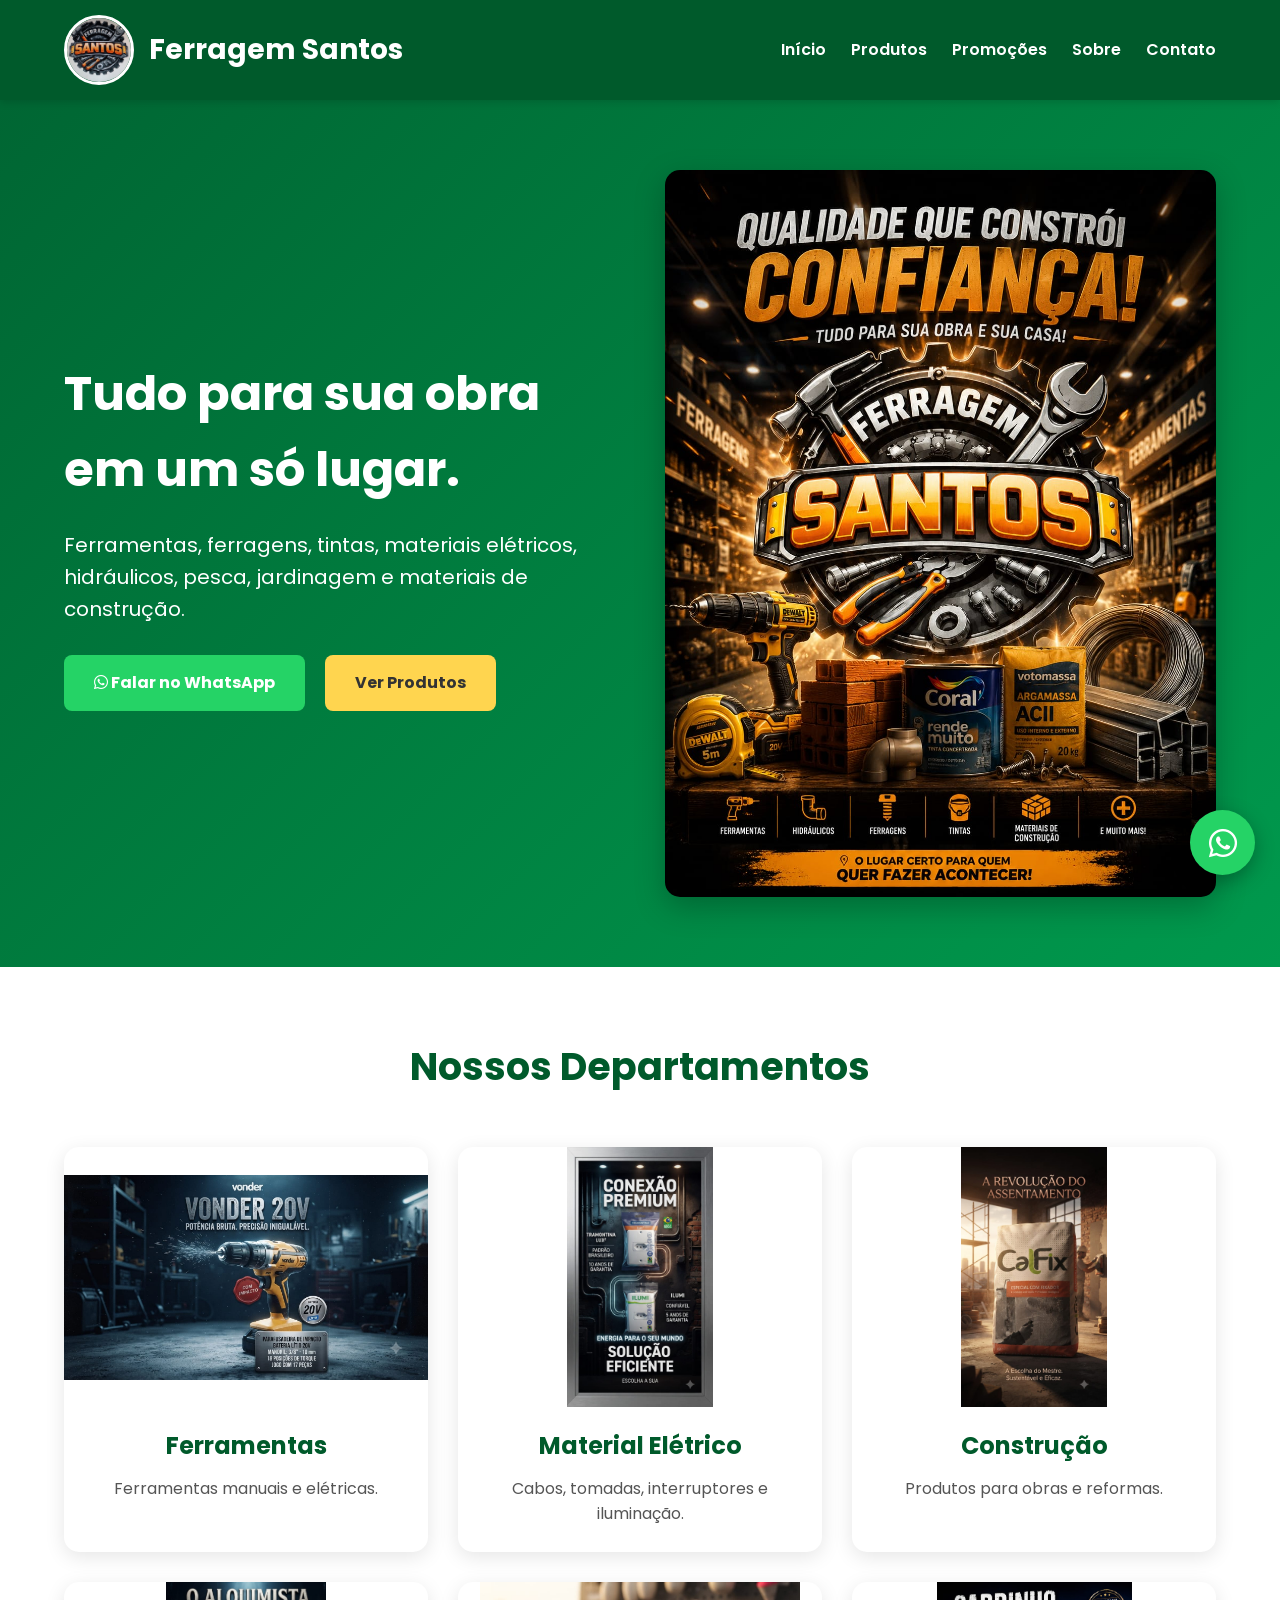
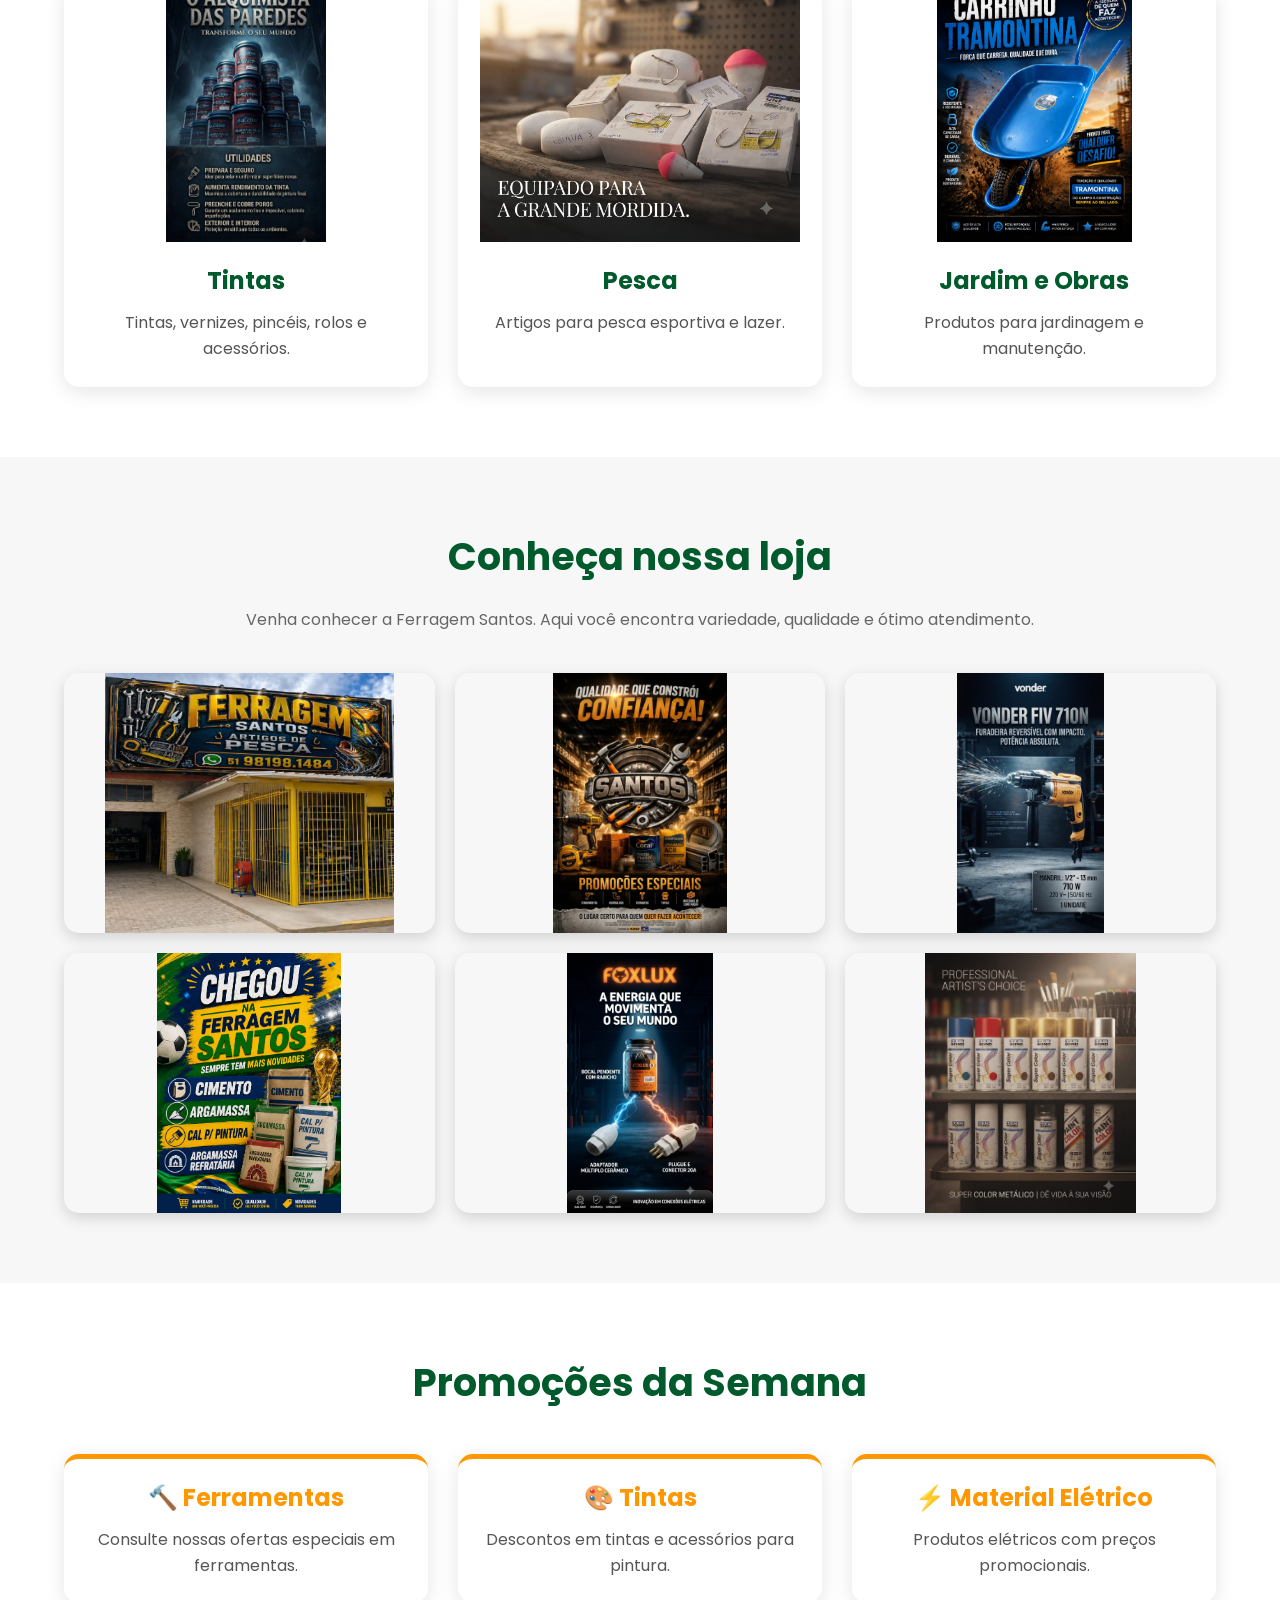
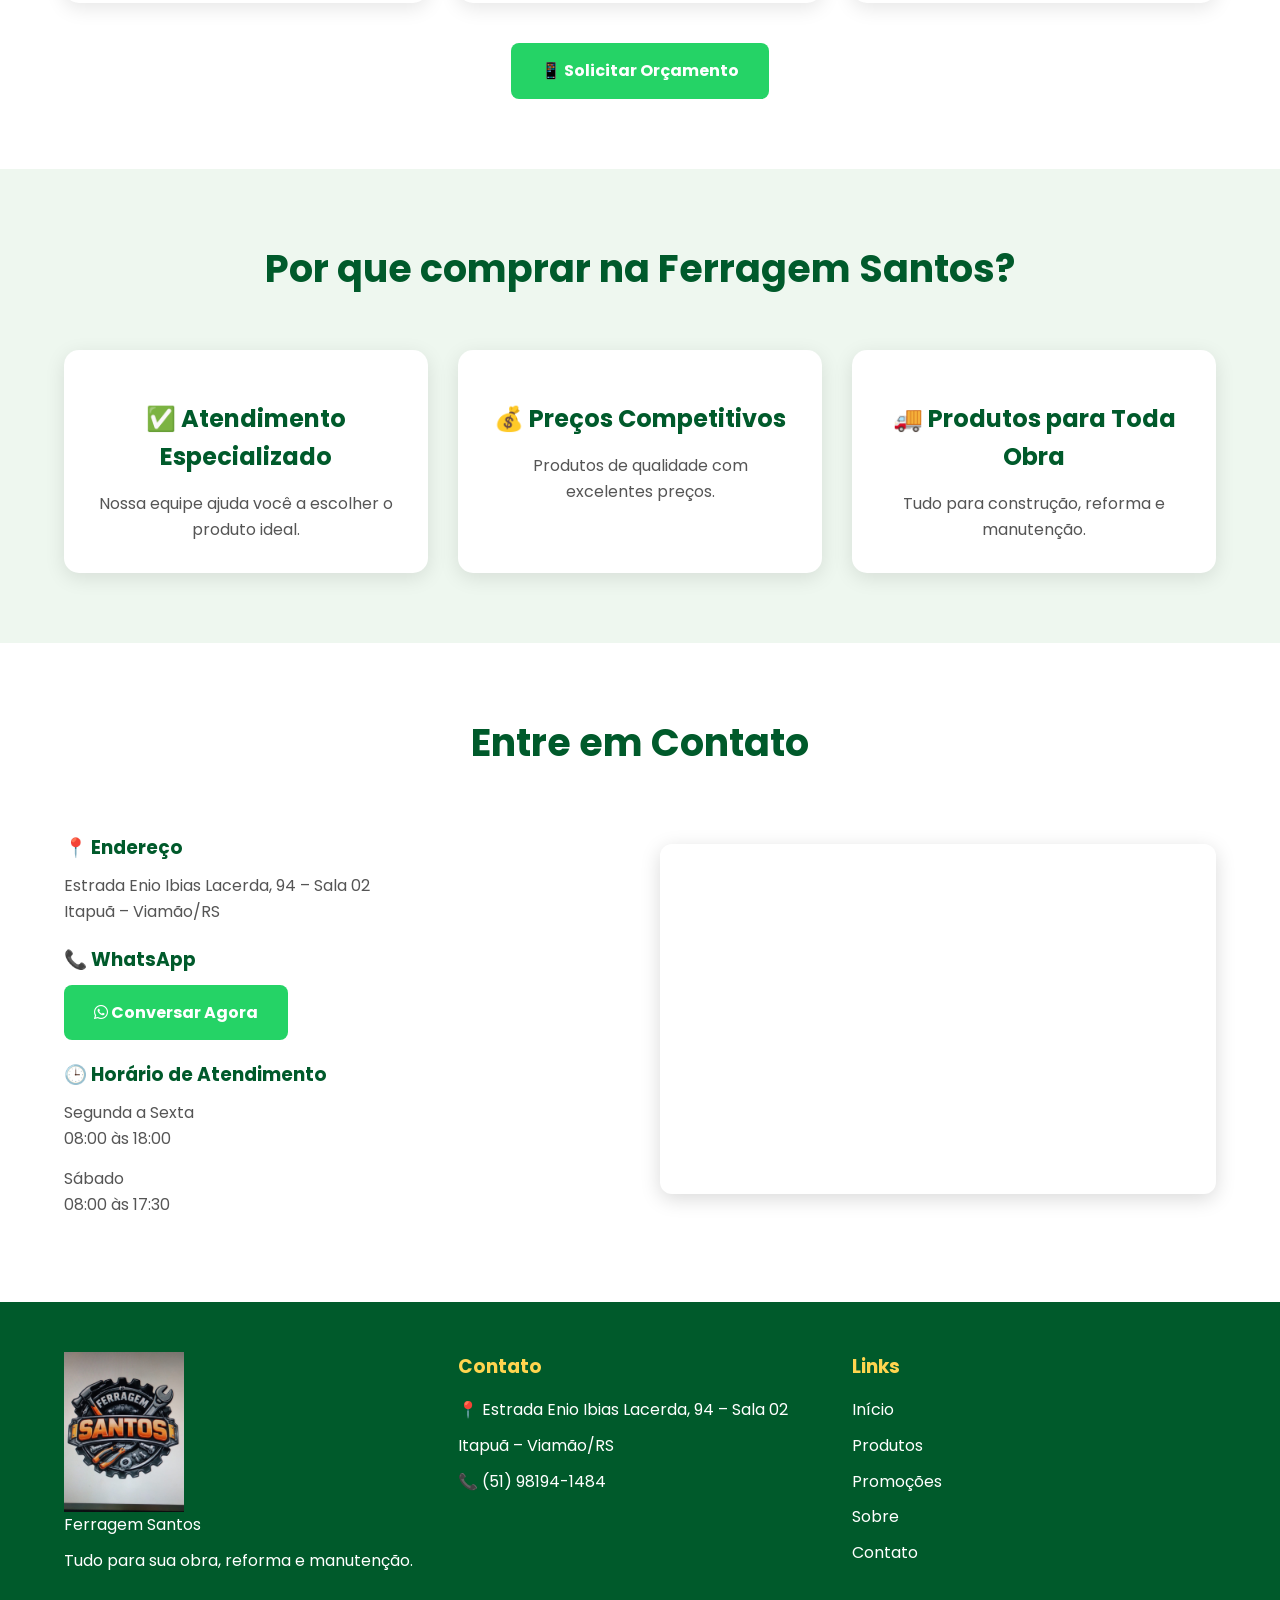
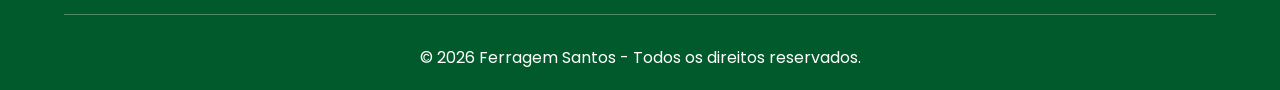
==== index.html @ a2ae1c06 "Update index.html" ====
<!DOCTYPE html>
<html lang="pt-BR">

<head>

<meta charset="UTF-8">

<meta name="viewport" content="width=device-width, initial-scale=1.0">

<title>Ferragem Santos | Ferragens, Ferramentas e Materiais para Construção</title>

<meta name="description" content="Ferragem Santos em Itapuã - Viamão/RS. Ferramentas, tintas, materiais elétricos, hidráulicos, ferragens, pesca e construção.">

<meta name="keywords" content="Ferragem, Ferramentas, Materiais de Construção, Viamão, Itapuã, Tintas, Elétrica, Hidráulica">

<link rel="stylesheet" href="style.css">

<link rel="preconnect" href="https://fonts.googleapis.com">

<link rel="preconnect" href="https://fonts.gstatic.com" crossorigin>

<link href="https://fonts.googleapis.com/css2?family=Poppins:wght@300;400;500;600;700&display=swap" rel="stylesheet">

<link rel="stylesheet" href="https://cdnjs.cloudflare.com/ajax/libs/font-awesome/6.6.0/css/all.min.css">

</head>

<body>

<header>

<div class="container">

<div class="logo">

<img src="images/logo.jpg" alt="Ferragem Santos">

<h1>Ferragem Santos</h1>

</div>

<nav>

<ul>

<li><a href="index.html">Início</a></li>

<li><a href="produtos.html">Produtos</a></li>

<li><a href="promocoes.html">Promoções</a></li>

<li><a href="sobre.html">Sobre</a></li>

<li><a href="contato.html">Contato</a></li>

</ul>

</nav>

</div>

</header>

<section class="hero">

<div class="container hero-grid">

<div class="hero-text">

<h2>Tudo para sua obra em um só lugar.</h2>

<p>

Ferramentas, ferragens, tintas, materiais elétricos, hidráulicos,
pesca, jardinagem e materiais de construção.

</p>

<div class="botoes">

<a href="https://wa.me/5551981941484" class="botao">

<i class="fab fa-whatsapp"></i>

Falar no WhatsApp

</a>

<a href="produtos.html" class="botao2">

Ver Produtos

</a>

</div>

</div>

<div class="hero-imagem">

<img src="images/cartaz1.jpg" alt="Ferragem Santos">

</div>

</div>

</section>

<section class="categorias">

<div class="container">

<h2>Nossos Departamentos</h2>

<div class="cards">

<div class="card">

<img src="images/ferramentas9.jpg" alt="Ferramentas">

<h3>Ferramentas</h3>

<p>Ferramentas manuais e elétricas.</p>

</div>

<div class="card">

<img src="images/eletrica3.jpg" alt="Material Elétrico">

<h3>Material Elétrico</h3>

<p>Cabos, tomadas, interruptores e iluminação.</p>

</div>

<div class="card">

<img src="images/construcao10.jpg" alt="Construção">

<h3>Construção</h3>

<p>Produtos para obras e reformas.</p>

</div>
        <div class="card">

            <img src="images/tintas12.jpeg" alt="Tintas">

            <h3>Tintas</h3>

            <p>Tintas, vernizes, pincéis, rolos e acessórios.</p>

        </div>

        <div class="card">

            <img src="images/pesca.jpg" alt="Pesca">

            <h3>Pesca</h3>

            <p>Artigos para pesca esportiva e lazer.</p>

        </div>

        <div class="card">

            <img src="images/jardimeobra.jpg" alt="Jardim e Obras">

            <h3>Jardim e Obras</h3>

            <p>Produtos para jardinagem e manutenção.</p>

        </div>

    </div>

</div>

</section>

<section class="galeria">

<div class="container">

<h2>Conheça nossa loja</h2>

<p>

Venha conhecer a Ferragem Santos. Aqui você encontra variedade, qualidade e ótimo atendimento.

</p>

<div class="galeria-grid">

<img src="images/fachada.jpg" alt="Fachada da Ferragem Santos">

<img src="images/cartaz2.jpg" alt="Promoções">

<img src="images/ferramentas4.jpg" alt="Ferramentas">

<img src="images/construcao.jpg" alt="Construção">

<img src="images/eletrica7.jpg" alt="Material Elétrico">

<img src="images/tintas17.jpeg" alt="Tintas">

</div>

</div>

</section>

<section class="promocoes">

<div class="container">

<h2>Promoções da Semana</h2>

<div class="cards">

<div class="card">

<h3>🔨 Ferramentas</h3>

<p>

Consulte nossas ofertas especiais em ferramentas.

</p>

</div>

<div class="card">

<h3>🎨 Tintas</h3>

<p>

Descontos em tintas e acessórios para pintura.

</p>

</div>

<div class="card">

<h3>⚡ Material Elétrico</h3>

<p>

Produtos elétricos com preços promocionais.

</p>

</div>

</div>

<div style="text-align:center;margin-top:40px;">

<a href="https://wa.me/5551981941484"

class="botao">

📱 Solicitar Orçamento

</a>

</div>

</div>

</section>

<section class="destaques">

<div class="container">

<h2>Por que comprar na Ferragem Santos?</h2>

<div class="cards">

<div class="card">

<h3>✅ Atendimento Especializado</h3>

<p>

Nossa equipe ajuda você a escolher o produto ideal.

</p>

</div>

<div class="card">

<h3>💰 Preços Competitivos</h3>

<p>

Produtos de qualidade com excelentes preços.

</p>

</div>

<div class="card">

<h3>🚚 Produtos para Toda Obra</h3>

<p>

Tudo para construção, reforma e manutenção.

</p>

</div>

</div>

</div>

</section>
<section class="contato">

<div class="container">

<h2>Entre em Contato</h2>

<div class="contato-grid">

<div>

<h3>📍 Endereço</h3>

<p>

Estrada Enio Ibias Lacerda, 94 – Sala 02<br>
Itapuã – Viamão/RS

</p>

<h3>📞 WhatsApp</h3>

<p>

<a href="https://wa.me/5551981941484" class="botao">

<i class="fab fa-whatsapp"></i>

Conversar Agora

</a>

</p>

<h3>🕒 Horário de Atendimento</h3>

<p>

Segunda a Sexta<br>
08:00 às 18:00

</p>

<p>

Sábado<br>
08:00 às 17:30

</p>

</div>

<div>

<iframe

src="https://www.google.com/maps?q=Estrada+Enio+Ibias+Lacerda,+94,+Viamão,+RS&output=embed"

width="100%"

height="350"

style="border:0;border-radius:12px;"

allowfullscreen=""

loading="lazy">

</iframe>

</div>

</div>

</div>

</section>

<footer>

<div class="container">

<div class="footer-grid">

<div>

<img src="images/logo.jpg"

alt="Ferragem Santos"

style="width:120px;">

<p>

Ferragem Santos

</p>

<p>

Tudo para sua obra, reforma e manutenção.

</p>

</div>

<div>

<h3>Contato</h3>

<p>

📍 Estrada Enio Ibias Lacerda, 94 – Sala 02

</p>

<p>

Itapuã – Viamão/RS

</p>

<p>

📞 (51) 98194-1484

</p>

</div>

<div>

<h3>Links</h3>

<ul>

<li><a href="index.html">Início</a></li>

<li><a href="produtos.html">Produtos</a></li>

<li><a href="promocoes.html">Promoções</a></li>

<li><a href="sobre.html">Sobre</a></li>

<li><a href="contato.html">Contato</a></li>

</ul>

</div>

</div>

<hr>

<p style="text-align:center; margin-top:20px;">

© 2026 Ferragem Santos - Todos os direitos reservados.

</p>

</div>

</footer>

<a

href="https://wa.me/5551981941484"

class="whatsapp-fixo"

target="_blank"

title="Fale conosco">

<i class="fab fa-whatsapp"></i>

</a>

<script src="script.js"></script>

</body>

</html>
---- style.css ----
/* ===========================================
   FERRAGEM SANTOS
   style.css - PARTE 1
=========================================== */

*{
    margin:0;
    padding:0;
    box-sizing:border-box;
}

html{
    scroll-behavior:smooth;
}

body{
    font-family:'Poppins',sans-serif;
    background:#f5f5f5;
    color:#333;
    line-height:1.6;
}

img{
    max-width:100%;
    display:block;
}

a{
    text-decoration:none;
}

ul{
    list-style:none;
}

.container{
    width:90%;
    max-width:1200px;
    margin:auto;
}

/* ================= HEADER ================= */

header{
    background:#005a2b;
    color:#fff;
    position:sticky;
    top:0;
    z-index:999;
    box-shadow:0 2px 8px rgba(0,0,0,.15);
}

header .container{
    display:flex;
    justify-content:space-between;
    align-items:center;
    padding:15px 0;
}

.logo{
    display:flex;
    align-items:center;
    gap:15px;
}

.logo img{
    width:70px;
    height:70px;
    border-radius:50%;
    object-fit:cover;
    border:3px solid #fff;
}

.logo h1{
    font-size:28px;
    color:#fff;
}

/* ================= MENU ================= */

nav ul{
    display:flex;
    gap:25px;
}

nav a{
    color:#fff;
    font-weight:600;
    transition:.3s;
}

nav a:hover{
    color:#ffd54f;
}

/* ================= HERO ================= */

.hero{
    background:linear-gradient(135deg,#006633,#00994d);
    color:#fff;
    padding:70px 0;
}

.hero-grid{
    display:grid;
    grid-template-columns:1fr 1fr;
    gap:50px;
    align-items:center;
}

.hero-text h2{
    font-size:48px;
    margin-bottom:20px;
}

.hero-text p{
    font-size:20px;
    margin-bottom:30px;
}

.hero-imagem img{
    width:100%;
    border-radius:15px;
    box-shadow:0 10px 30px rgba(0,0,0,.25);
}

/* ================= BOTÕES ================= */

.botoes{
    display:flex;
    gap:20px;
    flex-wrap:wrap;
}

.botao,
.botao2{
    display:inline-block;
    padding:15px 30px;
    border-radius:8px;
    font-weight:bold;
    transition:.3s;
}

.botao{
    background:#25D366;
    color:#fff;
}

.botao:hover{
    background:#1da851;
    transform:translateY(-3px);
}

.botao2{
    background:#ffd54f;
    color:#333;
}

.botao2:hover{
    background:#ffc107;
    transform:translateY(-3px);
}
/* ===========================================
   CATEGORIAS
=========================================== */

.categorias{
    padding:70px 0;
    background:#ffffff;
}

.categorias h2{
    text-align:center;
    font-size:38px;
    color:#005a2b;
    margin-bottom:50px;
}

.cards{
    display:grid;
    grid-template-columns:repeat(auto-fit,minmax(280px,1fr));
    gap:30px;
}

.card{
    background:#fff;
    border-radius:15px;
    overflow:hidden;
    box-shadow:0 5px 20px rgba(0,0,0,.10);
    transition:.3s;
    text-align:center;
}

.card:hover{
    transform:translateY(-8px);
    box-shadow:0 12px 30px rgba(0,0,0,.20);
}

.card img{
    width:100%;
    height:260px;
    object-fit:contain;
}

.card h3{
    color:#005a2b;
    font-size:24px;
    margin:20px 0 10px;
}

.card p{
    padding:0 20px 25px;
    color:#555;
}

/* ===========================================
   GALERIA
=========================================== */

.galeria{
    background:#f7f7f7;
    padding:70px 0;
}

.galeria h2{
    text-align:center;
    color:#005a2b;
    font-size:38px;
    margin-bottom:20px;
}

.galeria p{
    text-align:center;
    margin-bottom:40px;
    color:#666;
}

.galeria-grid{
    display:grid;
    grid-template-columns:repeat(auto-fit,minmax(300px,1fr));
    gap:20px;
}

.galeria-grid img{
    width:100%;
    height:260px;
    object-fit: contain;
    border-radius:15px;
    transition:.4s;
    box-shadow:0 5px 15px rgba(0,0,0,.15);
}

.galeria-grid img:hover{
    transform:scale(1.04);
}

/* ===========================================
   PROMOÇÕES
=========================================== */

.promocoes{
    padding:70px 0;
    background:#ffffff;
}

.promocoes h2{
    text-align:center;
    color:#005a2b;
    font-size:38px;
    margin-bottom:40px;
}

.promocoes .card{
    border-top:5px solid #ff9800;
}

.promocoes .card h3{
    color:#ff9800;
}

/* ===========================================
   DESTAQUES
=========================================== */

.destaques{
    padding:70px 0;
    background:#eef7ef;
}

.destaques h2{
    text-align:center;
    color:#005a2b;
    font-size:38px;
    margin-bottom:50px;
}

.destaques .card{
    padding:30px;
}

.destaques .card h3{
    margin-bottom:15px;
    color:#005a2b;
}

.destaques .card p{
    padding:0;
}
/* ===========================================
   CONTATO
=========================================== */

.contato{
    padding:70px 0;
    background:#ffffff;
}

.contato h2{
    text-align:center;
    font-size:38px;
    color:#005a2b;
    margin-bottom:40px;
}

.contato-grid{
    display:grid;
    grid-template-columns:1fr 1fr;
    gap:40px;
    align-items:center;
}

.contato h3{
    color:#005a2b;
    margin:20px 0 10px;
}

.contato p{
    margin-bottom:15px;
    color:#555;
}

.contato iframe{
    width:100%;
    border-radius:15px;
    box-shadow:0 5px 20px rgba(0,0,0,.15);
}

/* ===========================================
   RODAPÉ
=========================================== */

footer{
    background:#005a2b;
    color:#ffffff;
    padding:50px 0 20px;
}

.footer-grid{
    display:grid;
    grid-template-columns:repeat(auto-fit,minmax(250px,1fr));
    gap:30px;
}

.footer-grid h3{
    margin-bottom:15px;
    color:#ffd54f;
}

.footer-grid p,
.footer-grid a{
    color:#ffffff;
    margin-bottom:10px;
}

.footer-grid ul{
    padding:0;
}

.footer-grid li{
    margin-bottom:10px;
}

.footer-grid a:hover{
    color:#ffd54f;
}

footer hr{
    margin:30px 0;
    border:none;
    border-top:1px solid rgba(255,255,255,.3);
}

/* ===========================================
   WHATSAPP FLUTUANTE
=========================================== */

.whatsapp-fixo{
    position:fixed;
    right:25px;
    bottom:25px;
    width:65px;
    height:65px;
    background:#25D366;
    color:#fff;
    border-radius:50%;
    display:flex;
    justify-content:center;
    align-items:center;
    font-size:32px;
    text-decoration:none;
    box-shadow:0 6px 20px rgba(0,0,0,.30);
    z-index:9999;
    transition:.3s;
}

.whatsapp-fixo:hover{
    transform:scale(1.1);
    background:#1ebe5d;
}

/* ===========================================
   RESPONSIVO
=========================================== */

@media(max-width:900px){

header .container{
    flex-direction:column;
    gap:20px;
}

nav ul{
    flex-direction:column;
    align-items:center;
    gap:12px;
}

.hero-grid{
    grid-template-columns:1fr;
    text-align:center;
}

.hero-text h2{
    font-size:34px;
}

.hero-text p{
    font-size:18px;
}

.botoes{
    justify-content:center;
}

.contato-grid{
    grid-template-columns:1fr;
}

.footer-grid{
    grid-template-columns:1fr;
    text-align:center;
}

.logo{
    justify-content:center;
}

}

@media(max-width:600px){

.container{
    width:95%;
}

.hero{
    padding:40px 0;
}

.hero-text h2{
    font-size:28px;
}

.hero-text p{
    font-size:16px;
}

.categorias h2,
.galeria h2,
.promocoes h2,
.destaques h2,
.contato h2{
    font-size:30px;
}

.card img{
    height:200px;
}

.galeria-grid img{
    height:220px;
}

.botao,
.botao2{
    width:100%;
    text-align:center;
}

.whatsapp-fixo{
    width:60px;
    height:60px;
    font-size:28px;
    right:15px;
    bottom:15px;
}

}
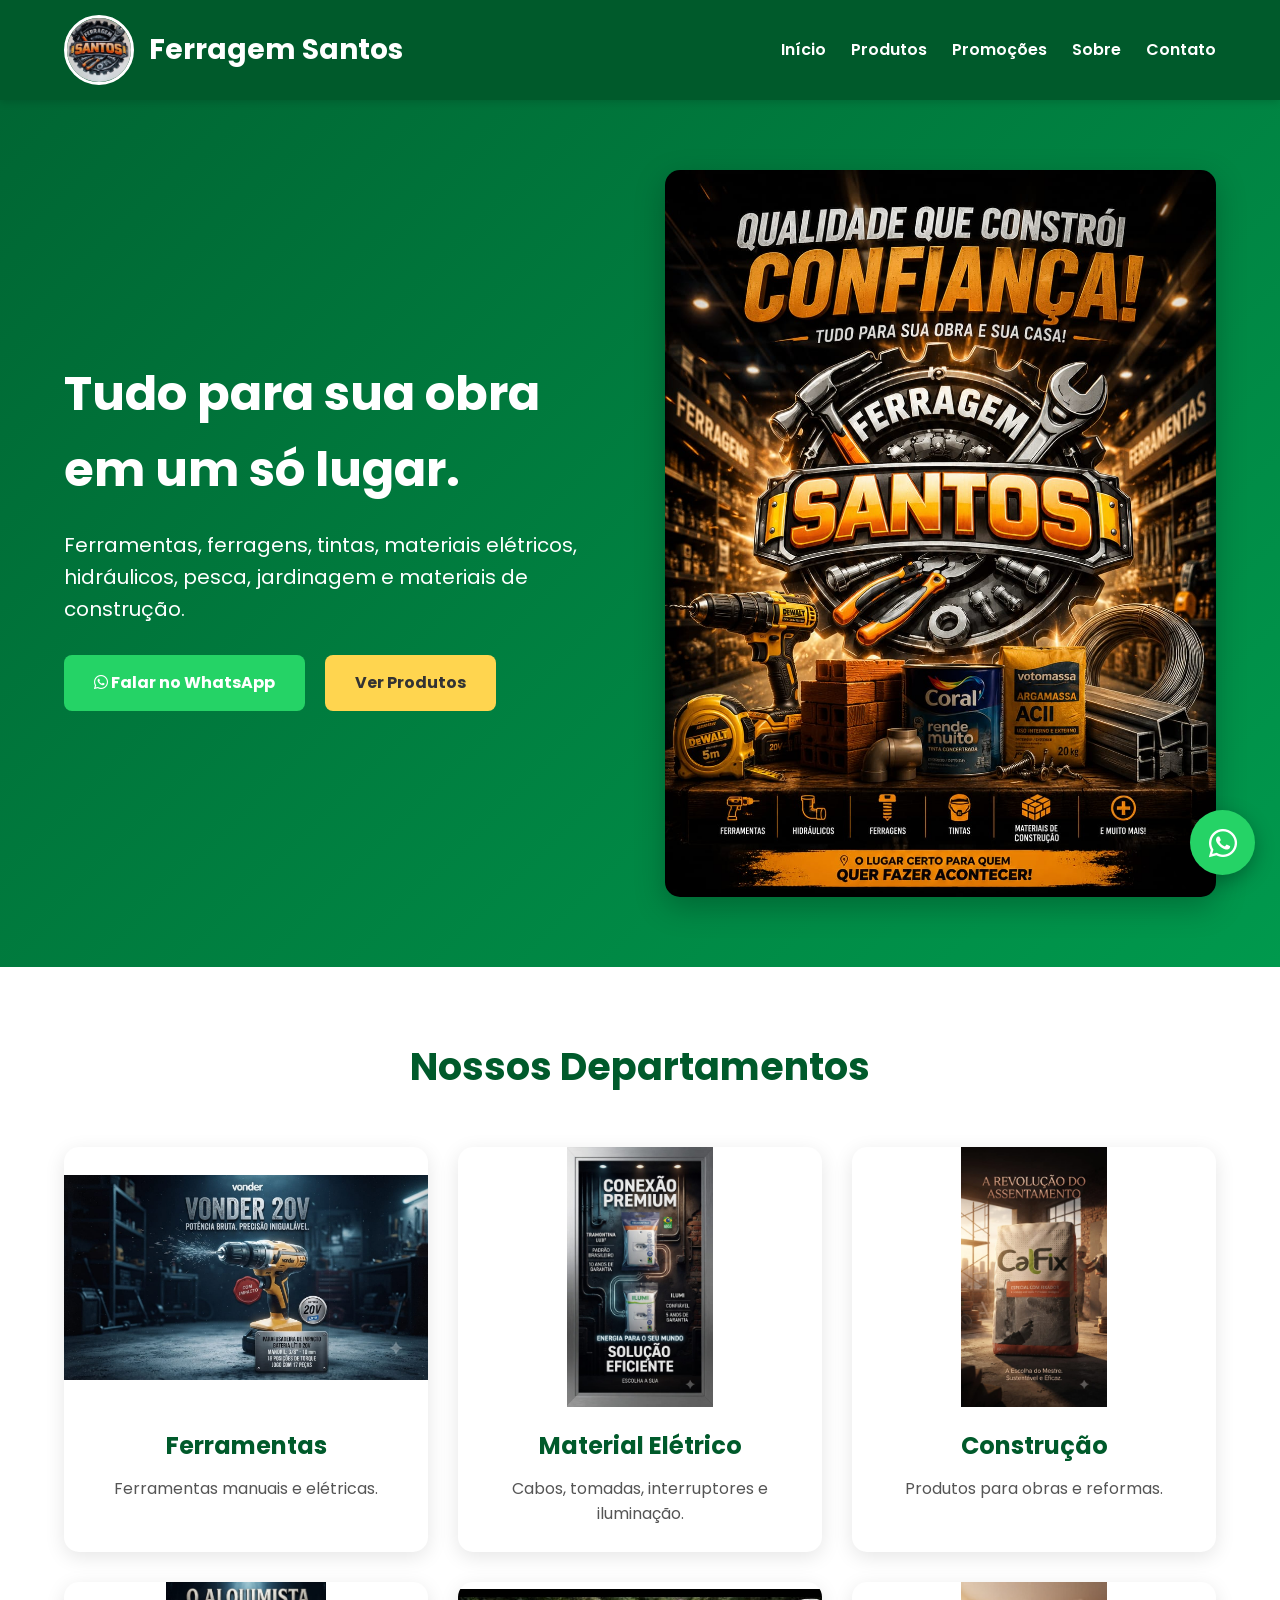
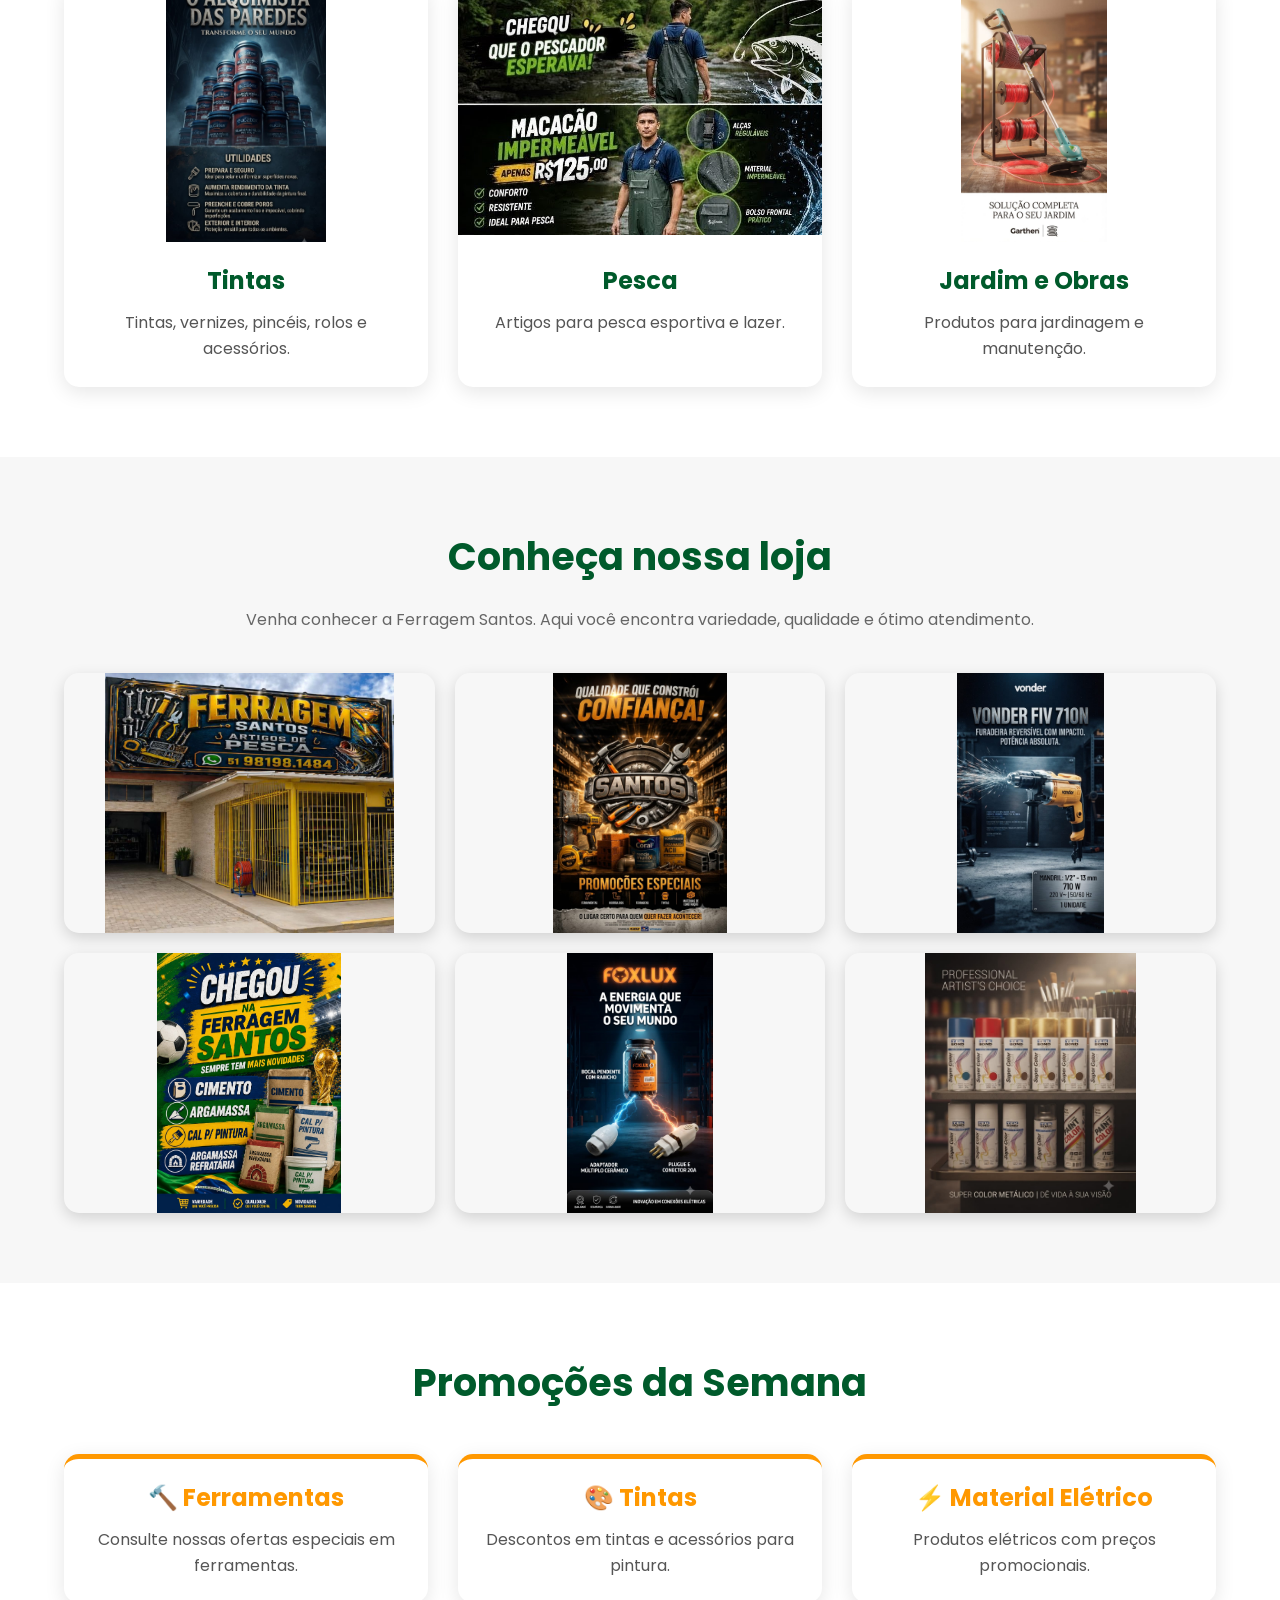
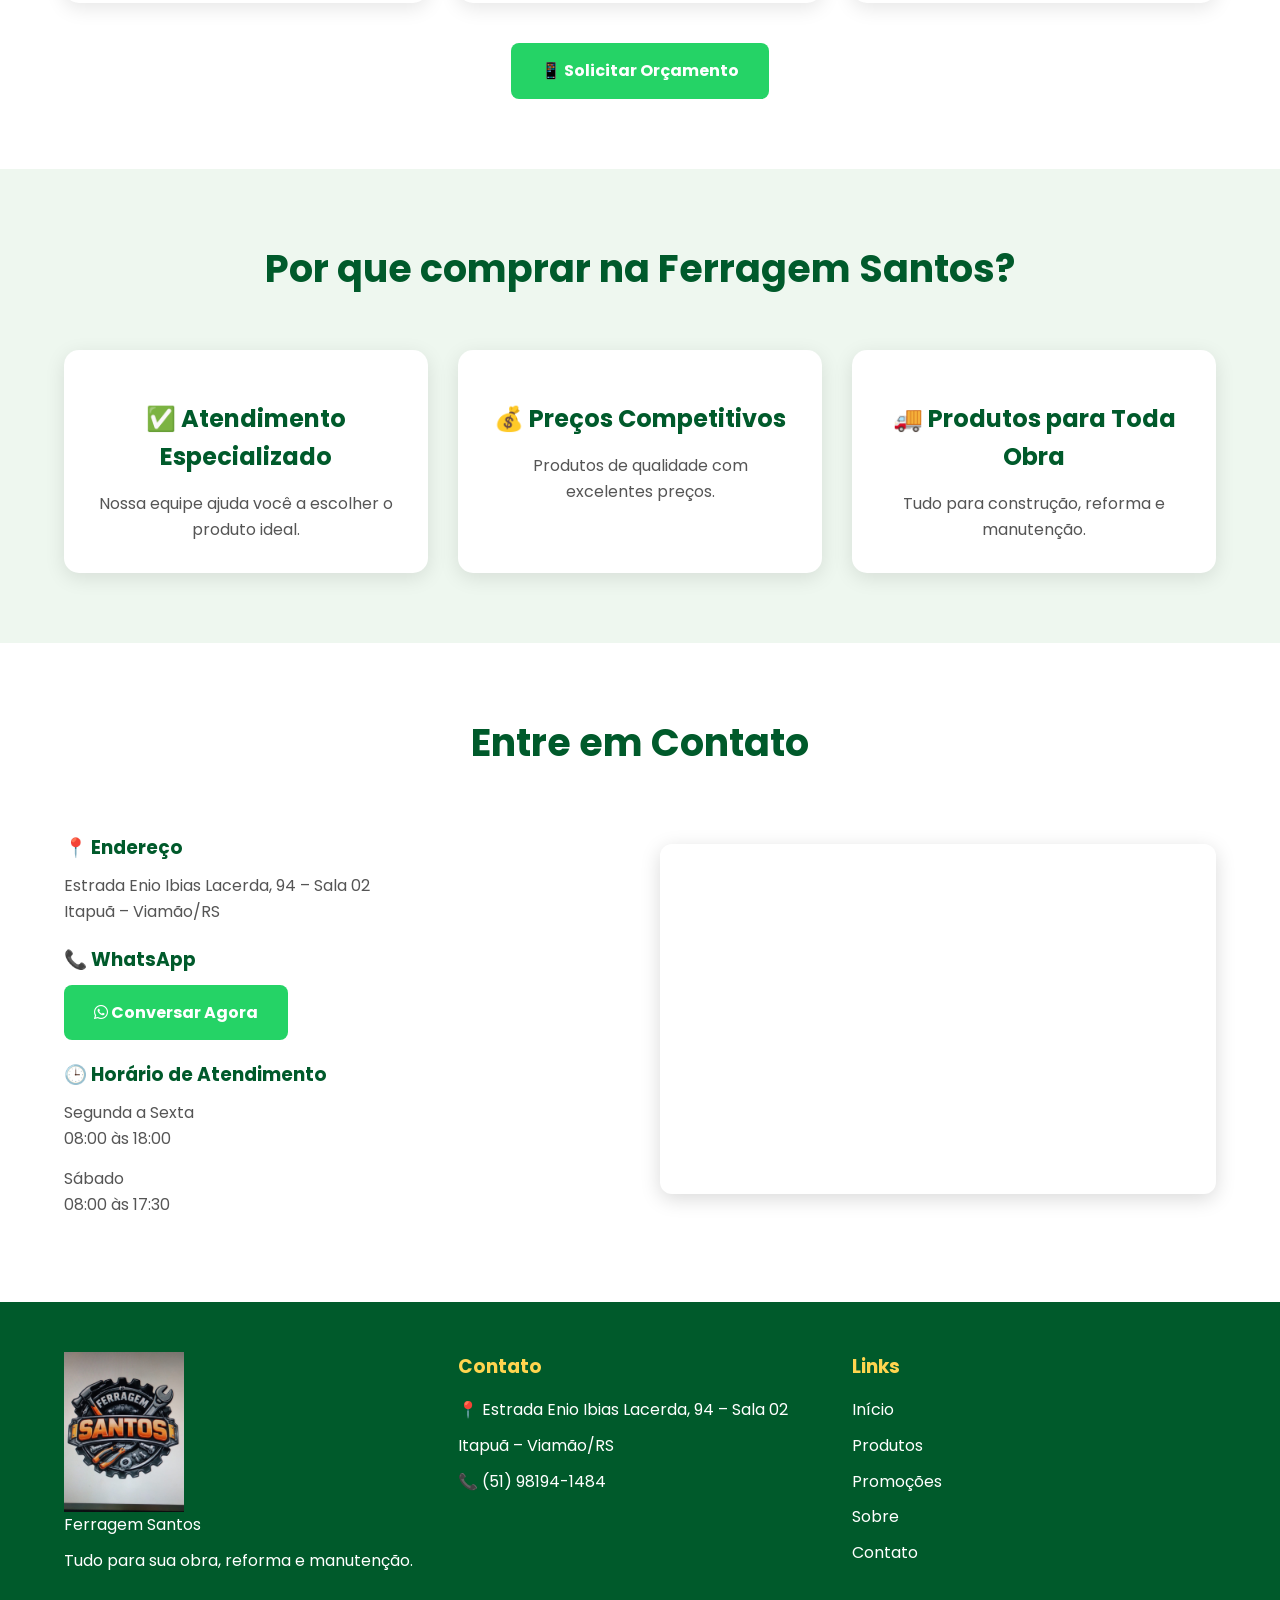
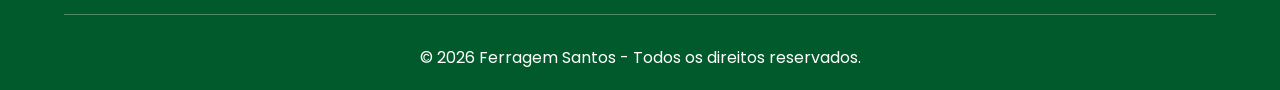
==== commit 95f6da21: "Update index.html" ====
--- a/index.html
+++ b/index.html
@@ -155,7 +155,7 @@
 
         <div class="card">
 
-            <img src="images/pesca.jpg" alt="Pesca">
+            <img src="images/pesca7.jpeg" alt="Pesca">
 
             <h3>Pesca</h3>
 
@@ -165,7 +165,7 @@
 
         <div class="card">
 
-            <img src="images/jardimeobra.jpg" alt="Jardim e Obras">
+            <img src="images/jardimeobra12.jpeg" alt="Jardim e Obras">
 
             <h3>Jardim e Obras</h3>
 
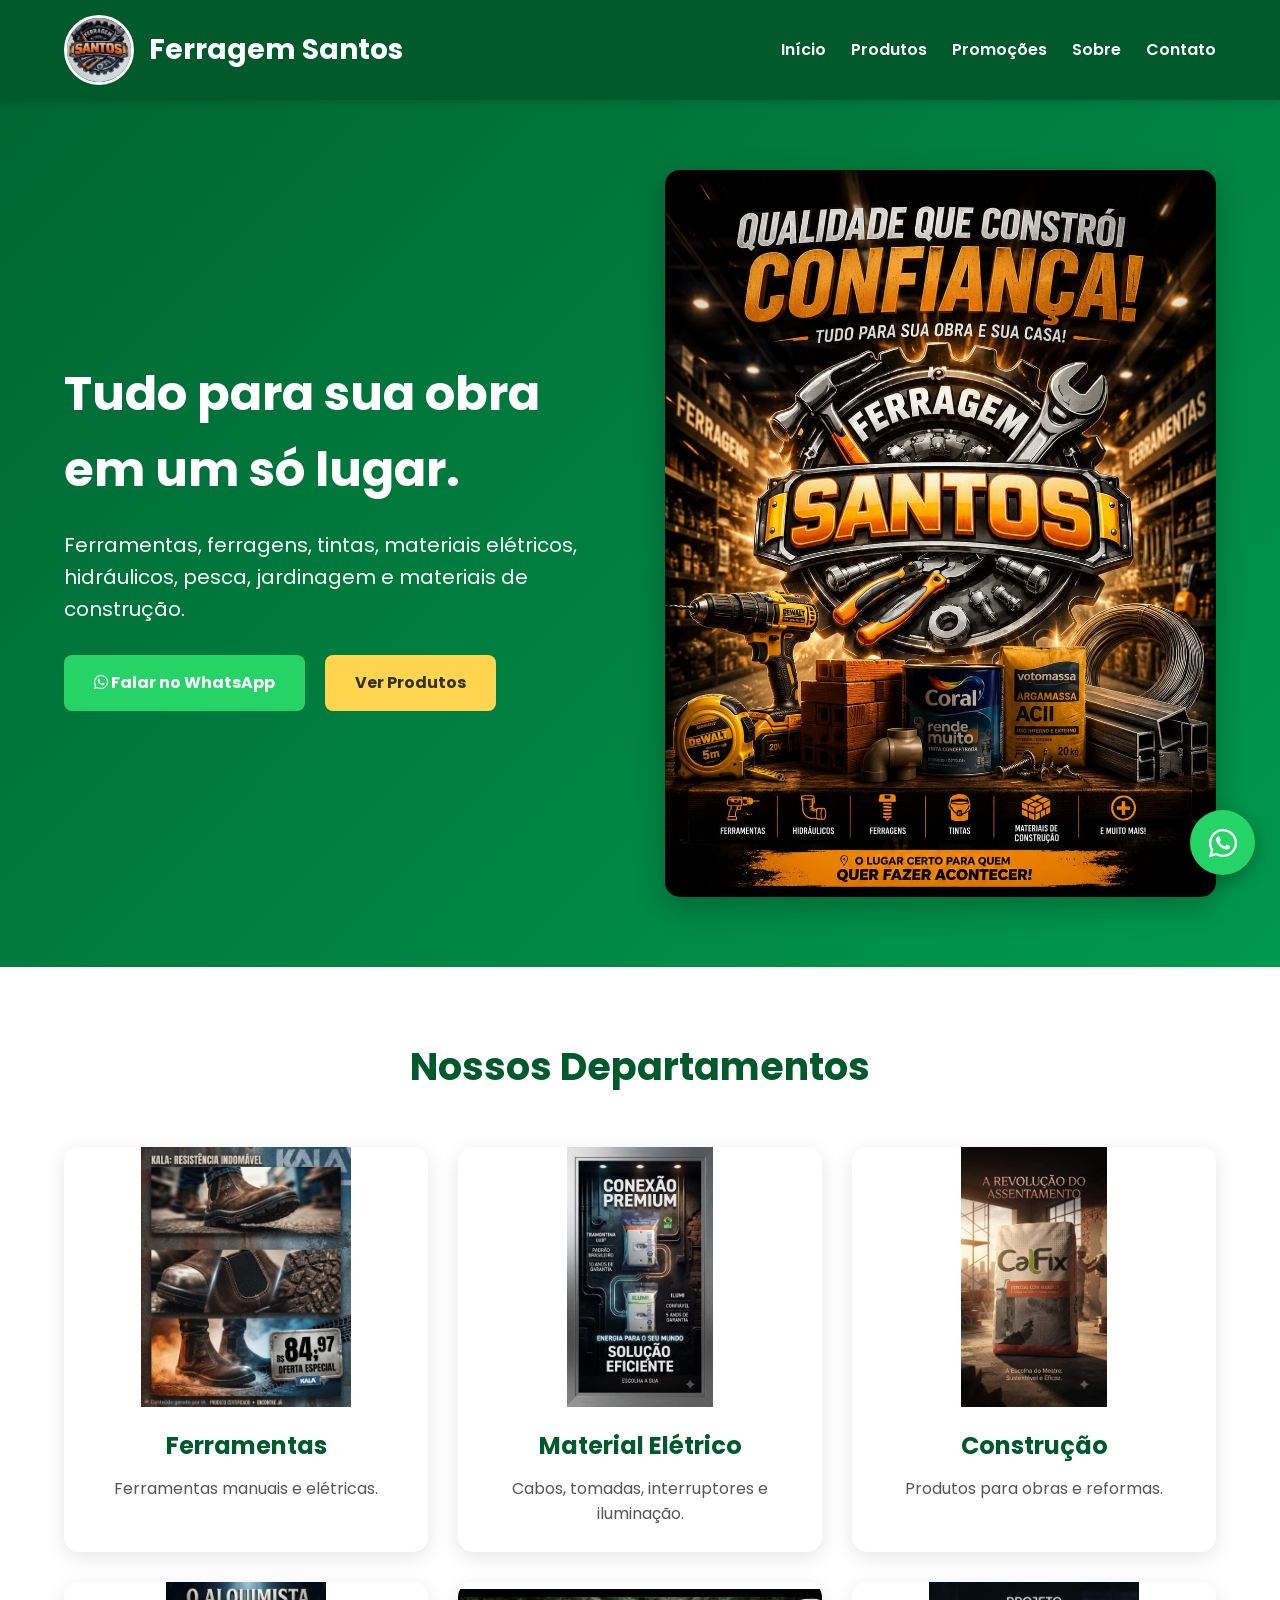
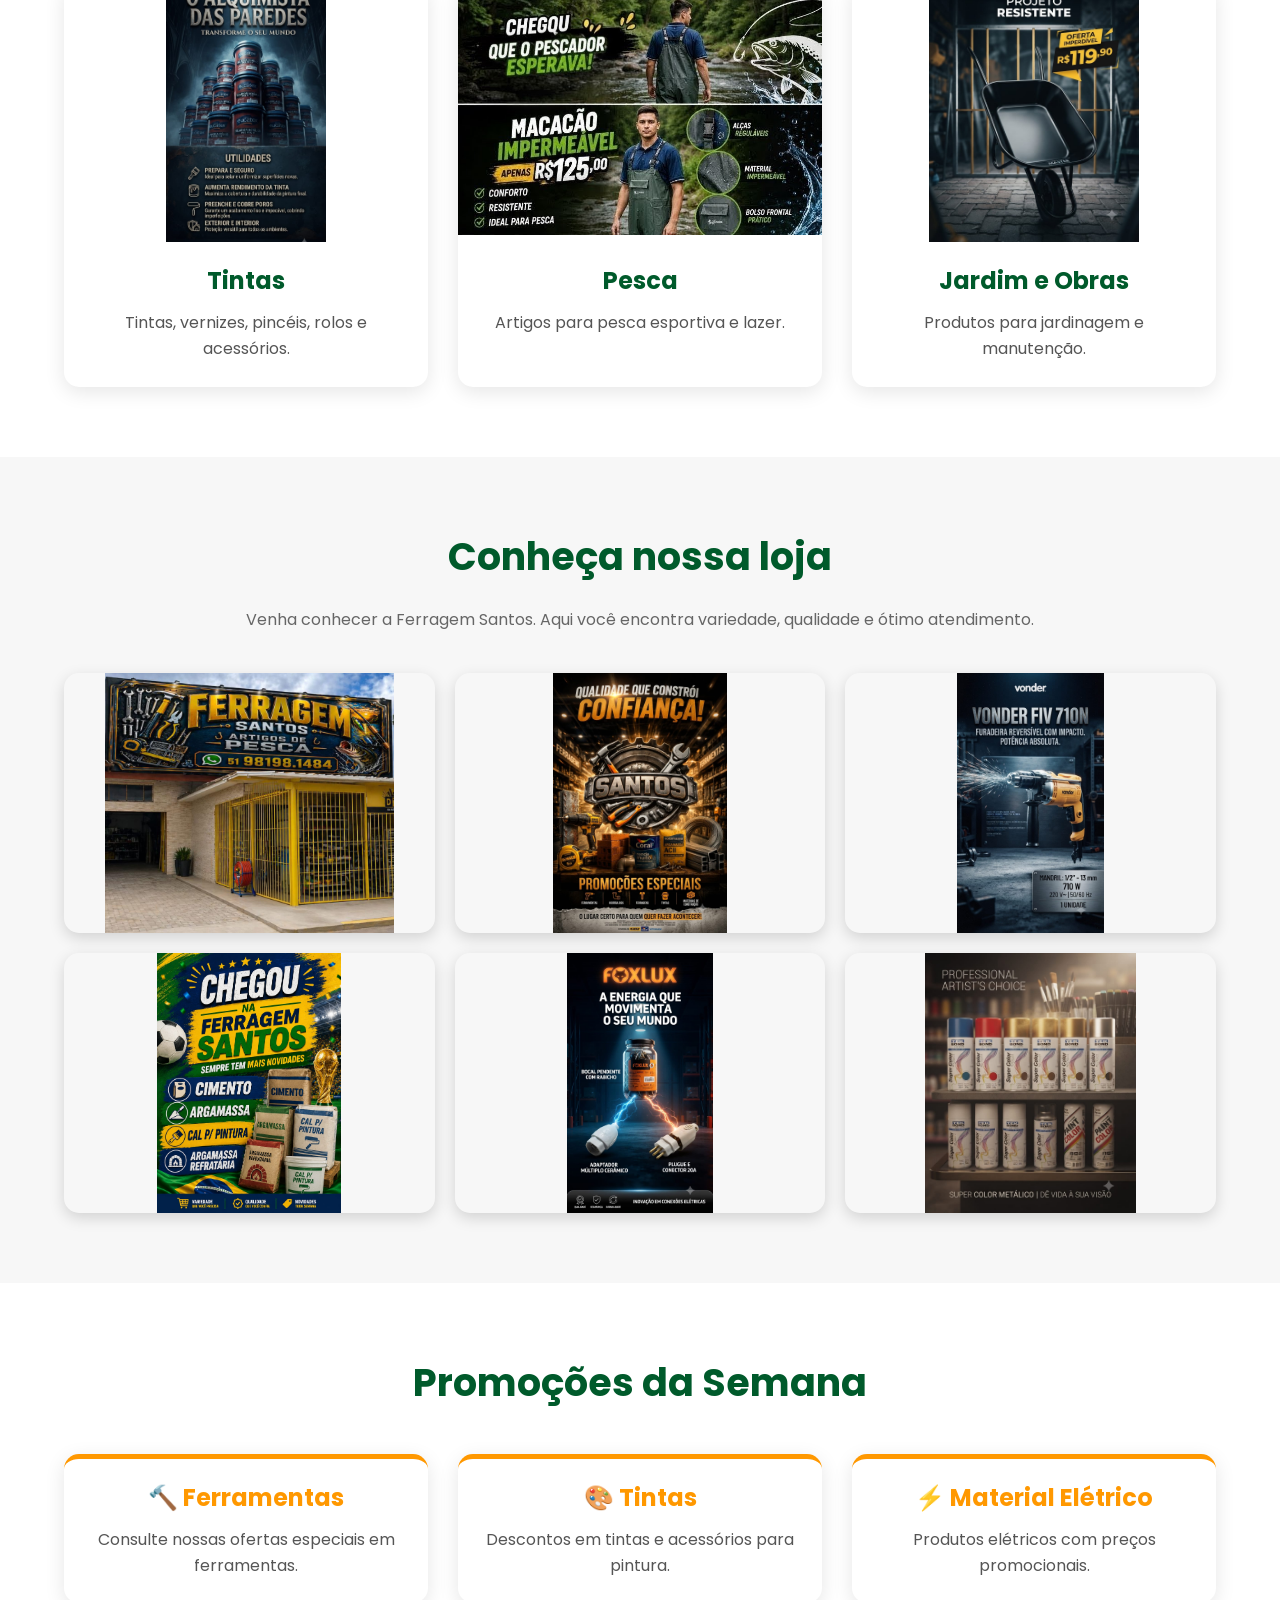
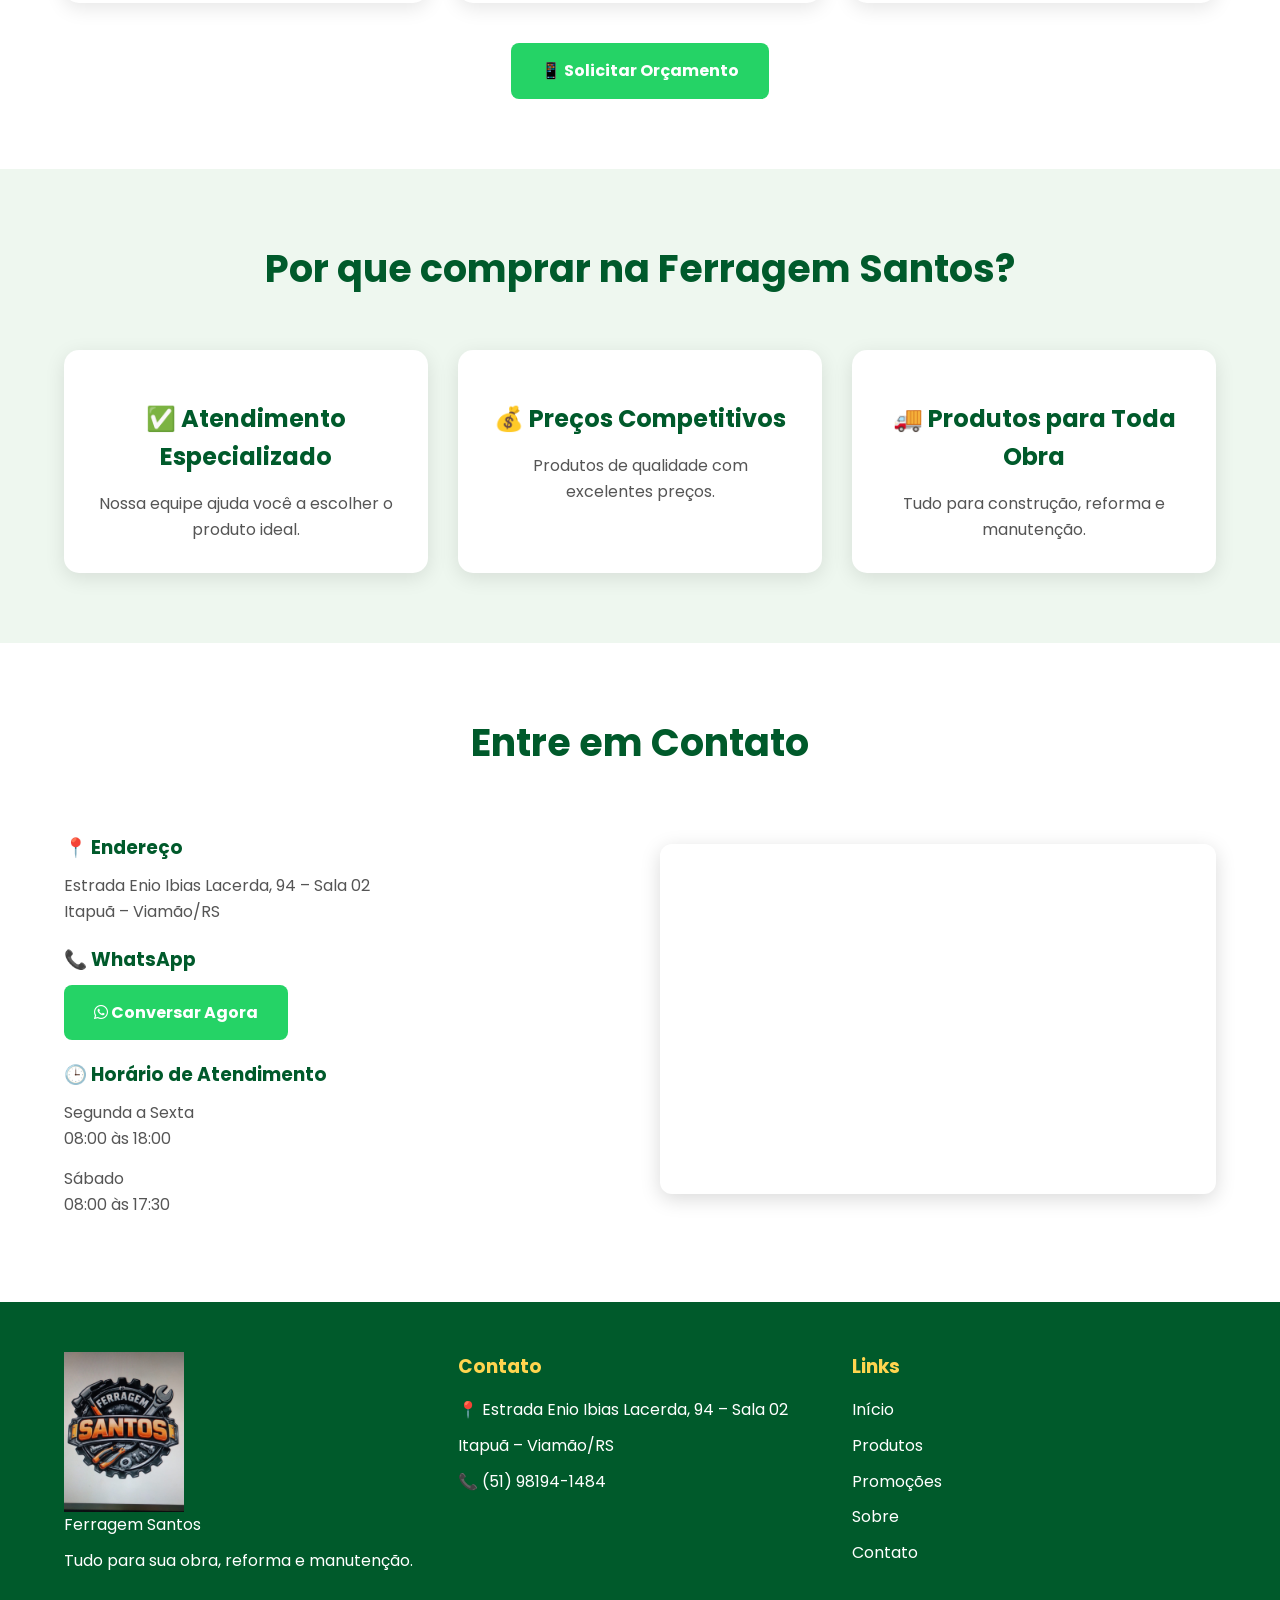
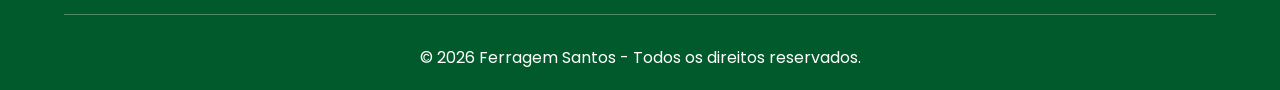
==== commit 56626c72: "Update index.html" ====
--- a/index.html
+++ b/index.html
@@ -116,7 +116,7 @@
 
 <div class="card">
 
-<img src="images/ferramentas9.jpg" alt="Ferramentas">
+<img src="images/ferramentas17.jpeg" alt="Ferramentas">
 
 <h3>Ferramentas</h3>
 
@@ -165,7 +165,7 @@
 
         <div class="card">
 
-            <img src="images/jardimeobra12.jpeg" alt="Jardim e Obras">
+            <img src="images/jardimeobra18.jpeg" alt="Jardim e Obras">
 
             <h3>Jardim e Obras</h3>
 
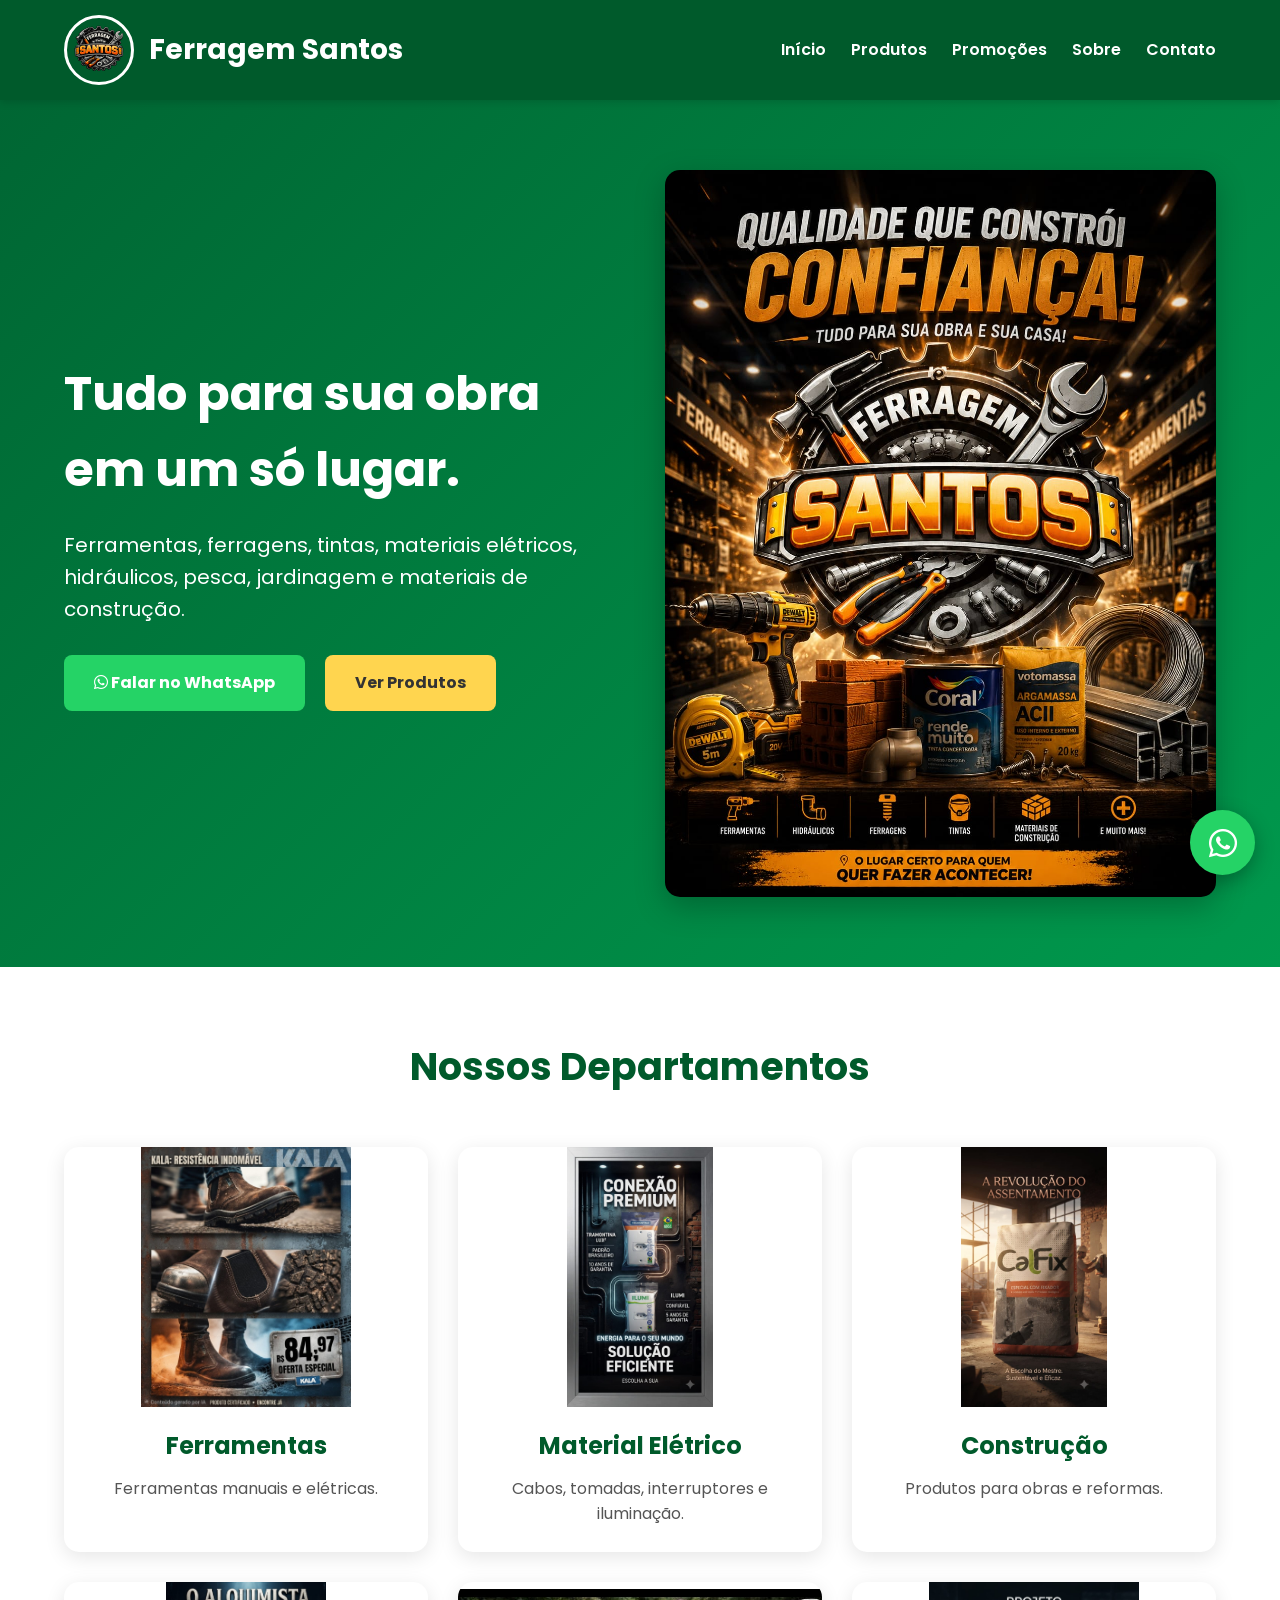
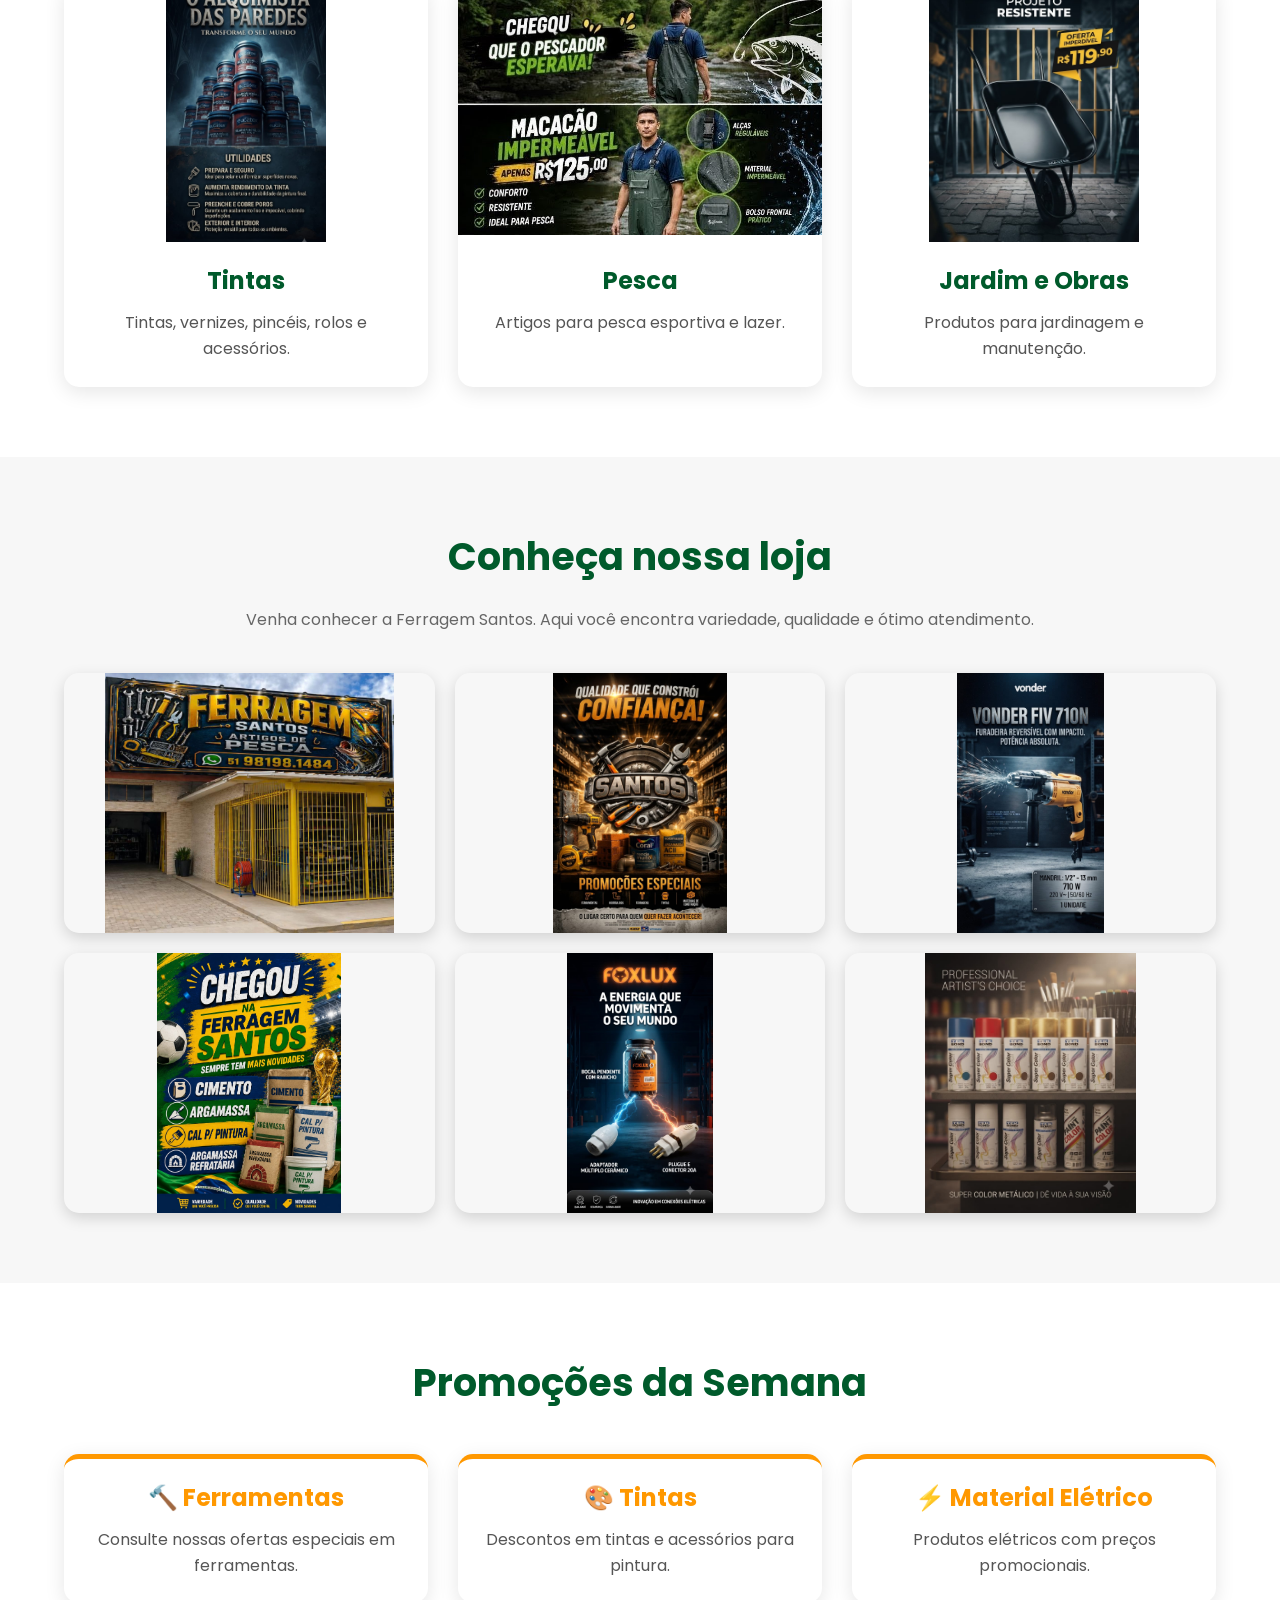
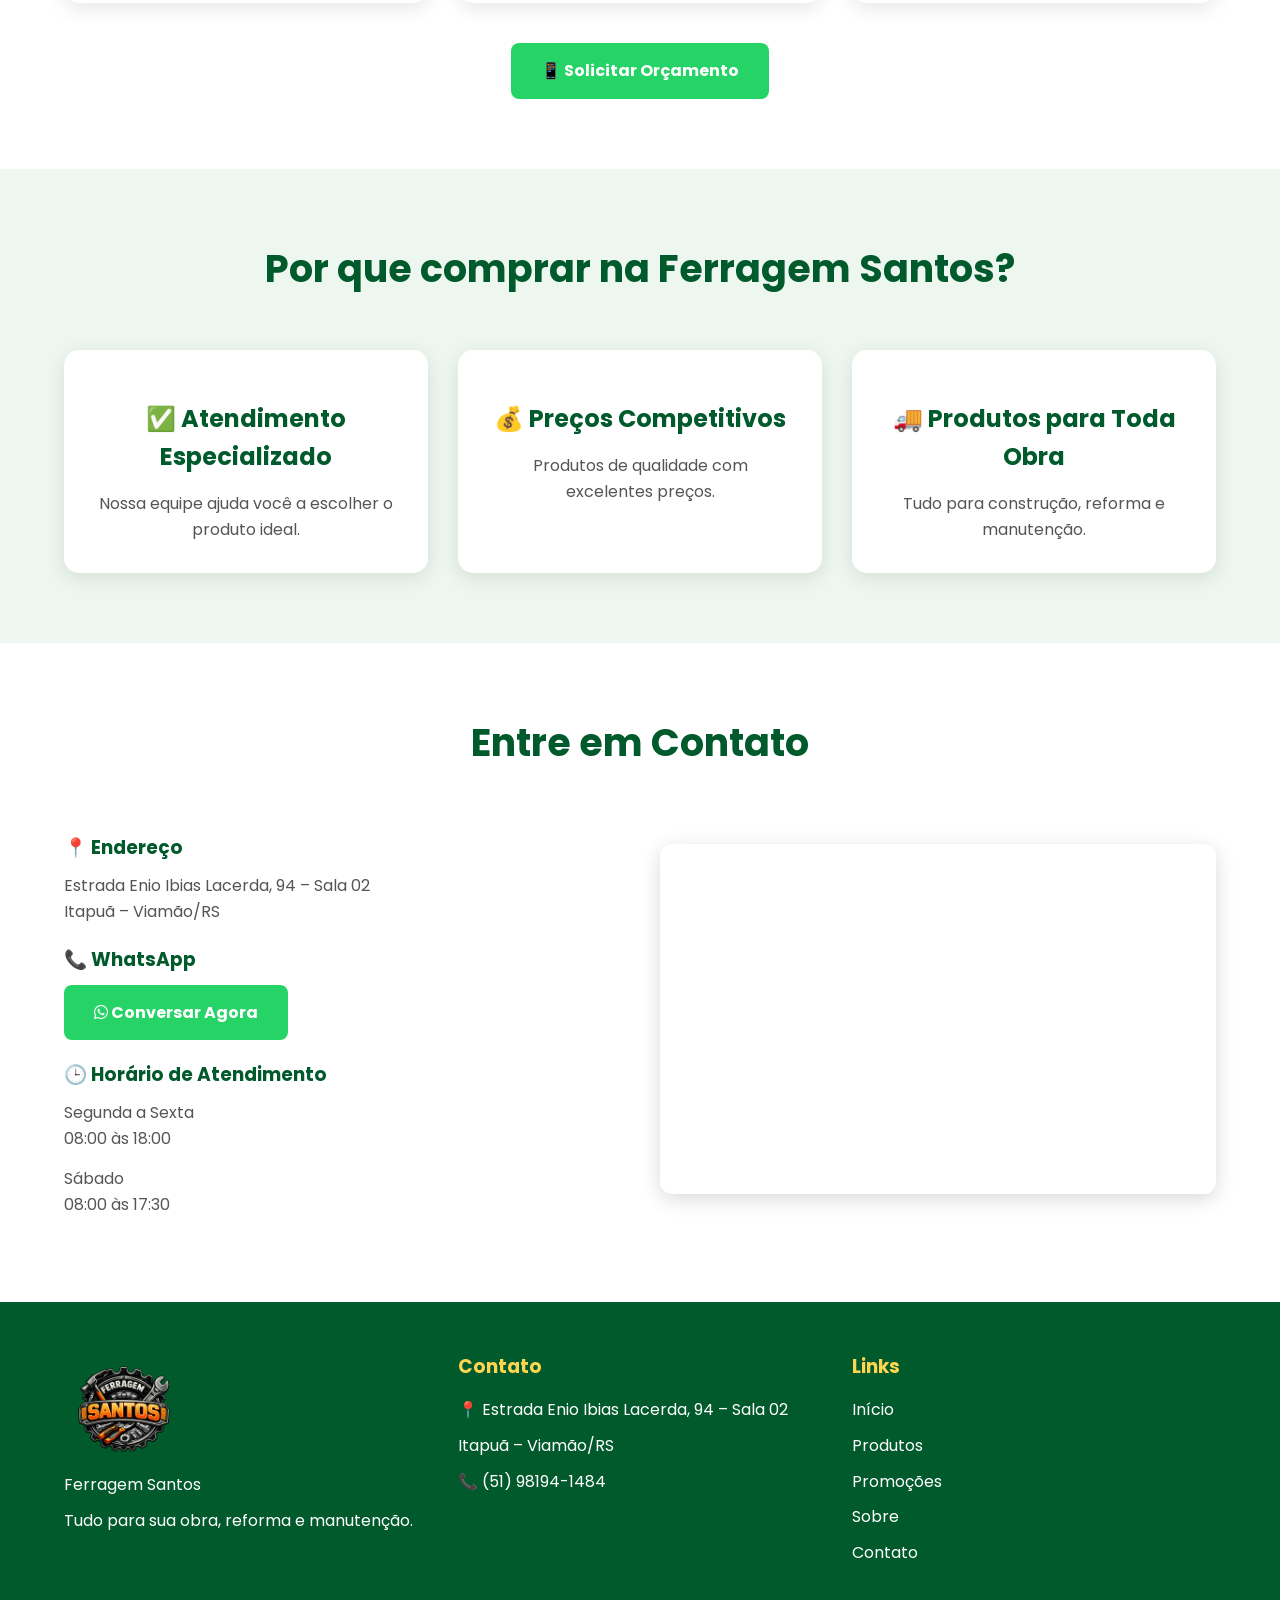
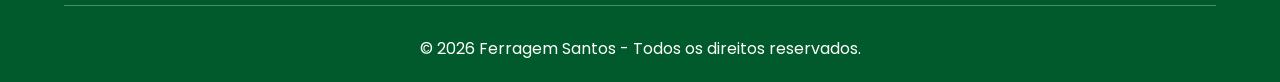
==== commit e8e9fe19: "Replace logo image with logo1.png" ====
--- a/index.html
+++ b/index.html
@@ -33,7 +33,7 @@
 
 <div class="logo">
 
-<img src="images/logo.jpg" alt="Ferragem Santos">
+<img src="images/logo1.png" alt="Ferragem Santos">
 
 <h1>Ferragem Santos</h1>
 
@@ -407,7 +407,7 @@
 
 <div>
 
-<img src="images/logo.jpg"
+<img src="images/logo1.png"
 
 alt="Ferragem Santos"
 
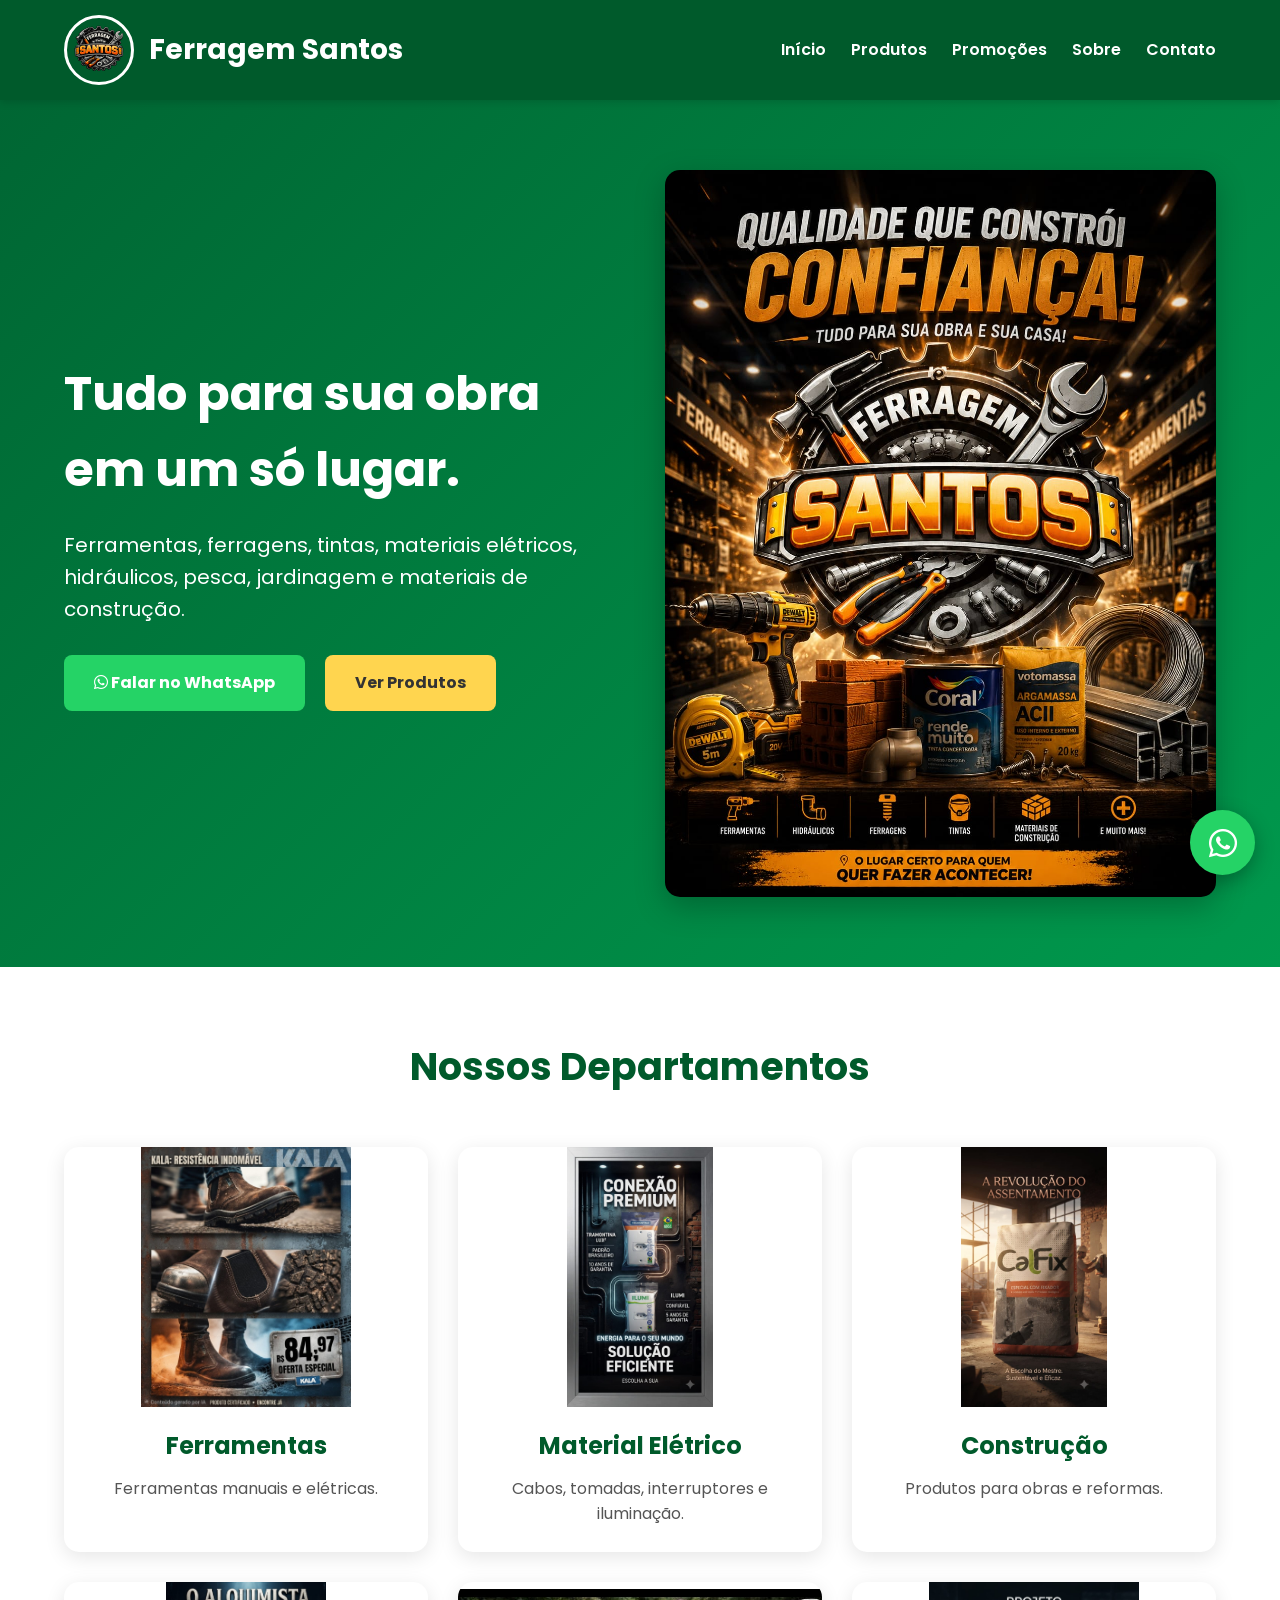
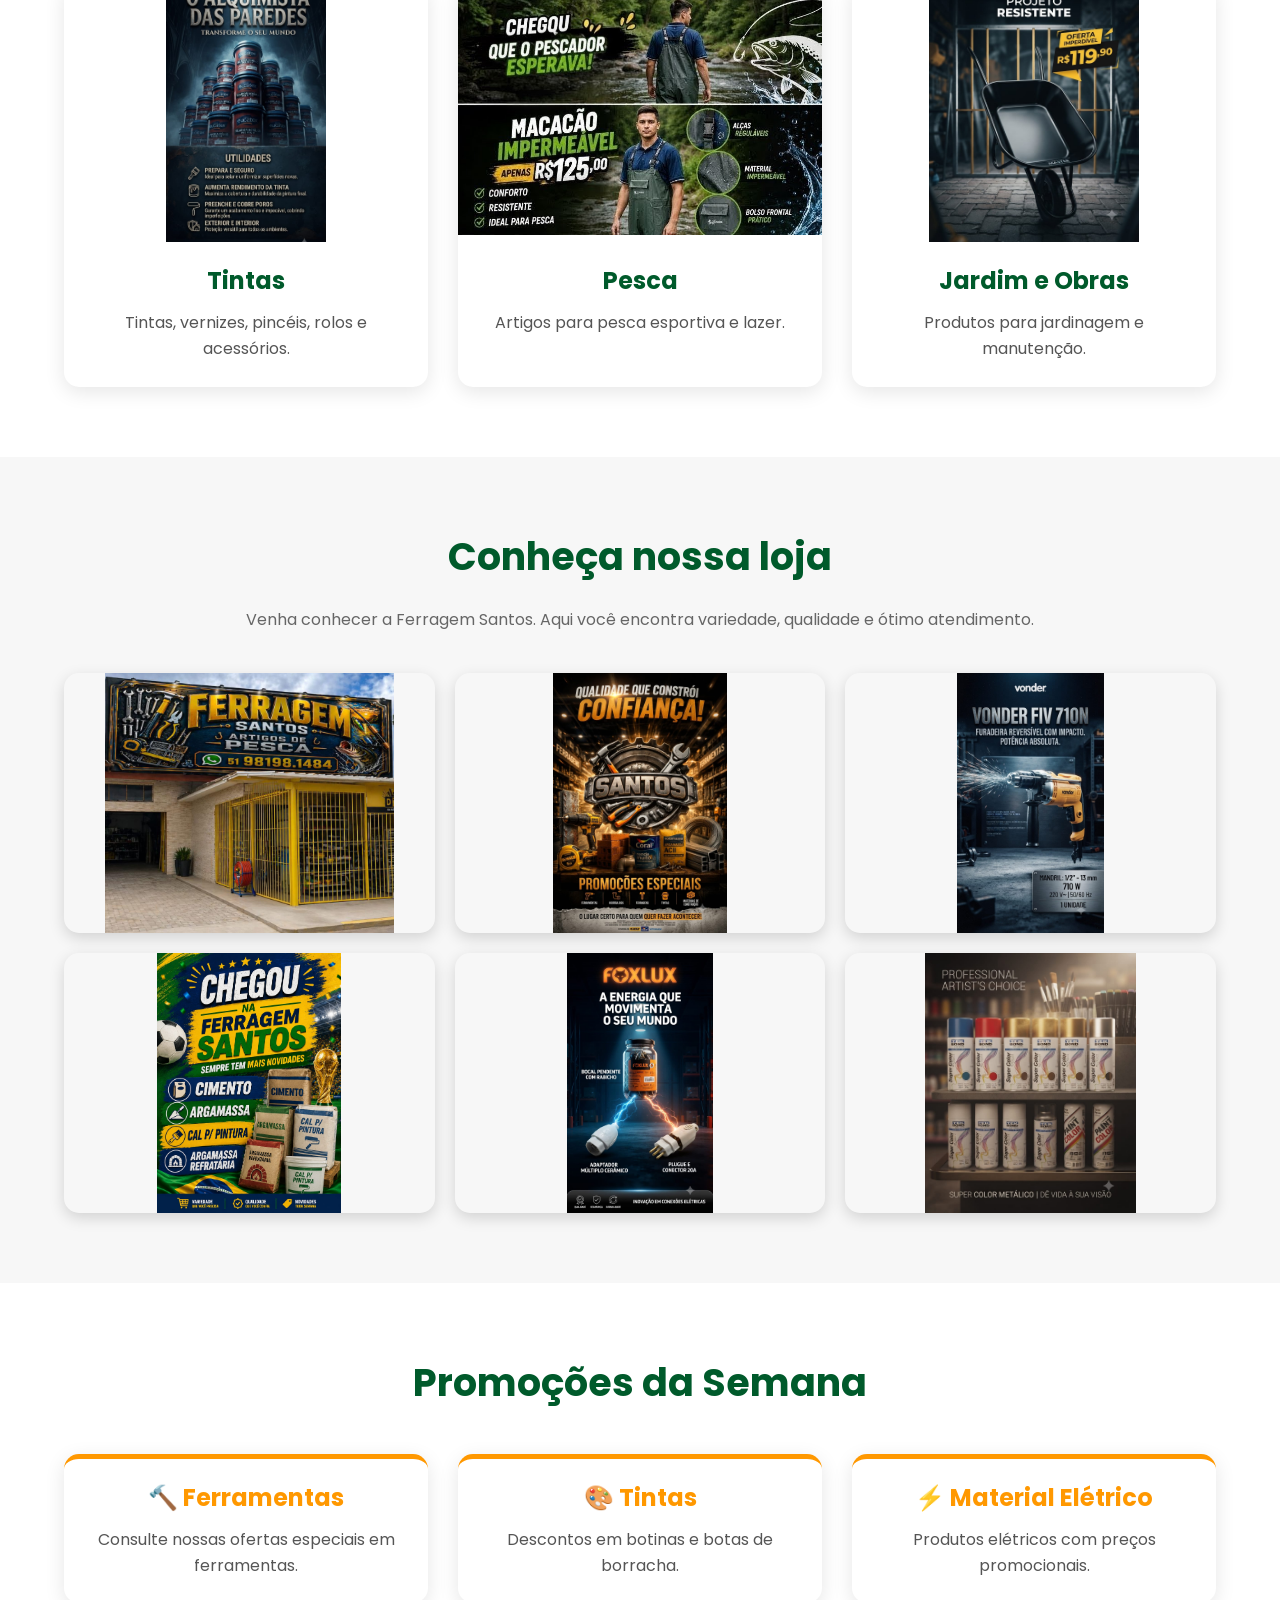
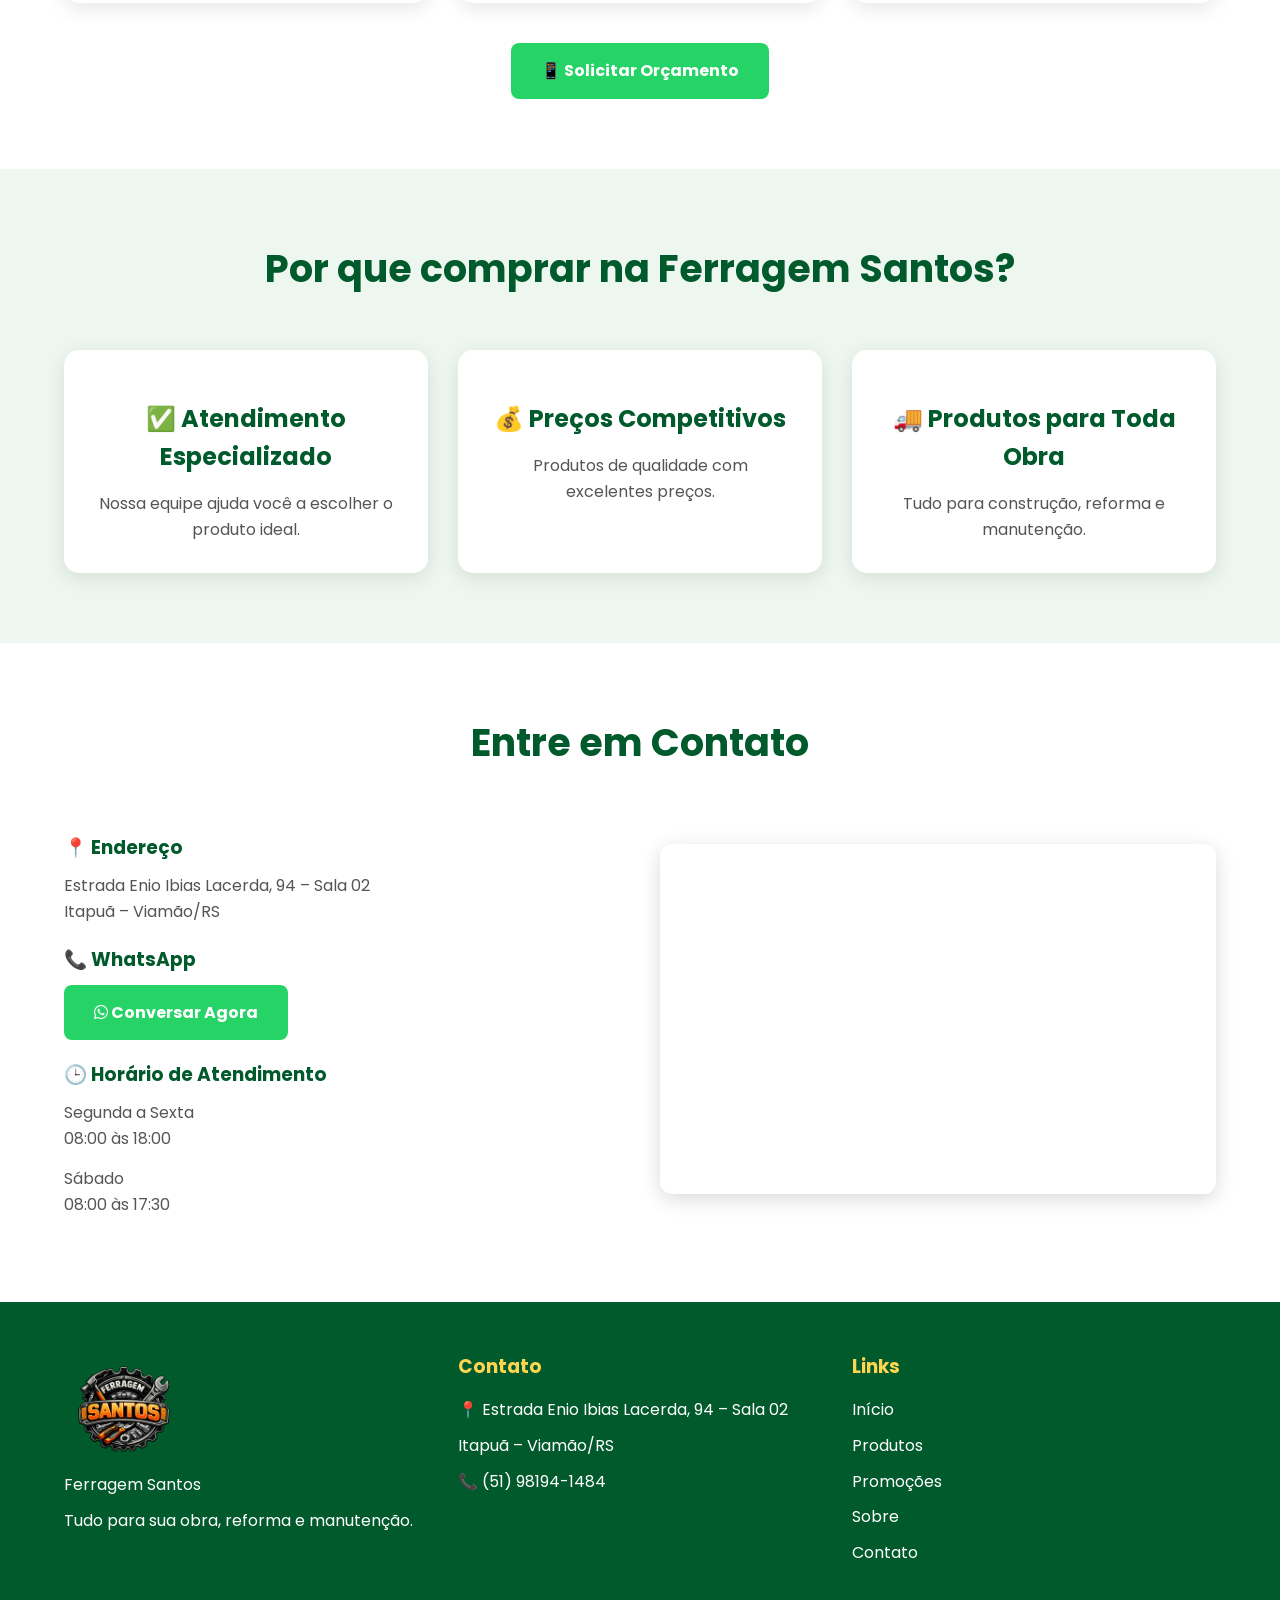
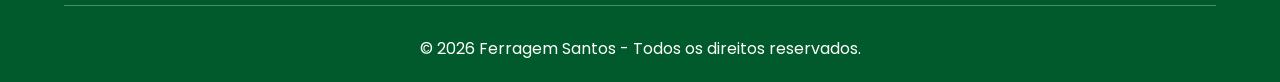
==== commit dcc73f1d: "Update discount description for Tintas section" ====
--- a/index.html
+++ b/index.html
@@ -237,7 +237,7 @@
 
 <p>
 
-Descontos em tintas e acessórios para pintura.
+Descontos em botinas e botas de borracha.
 
 </p>
 
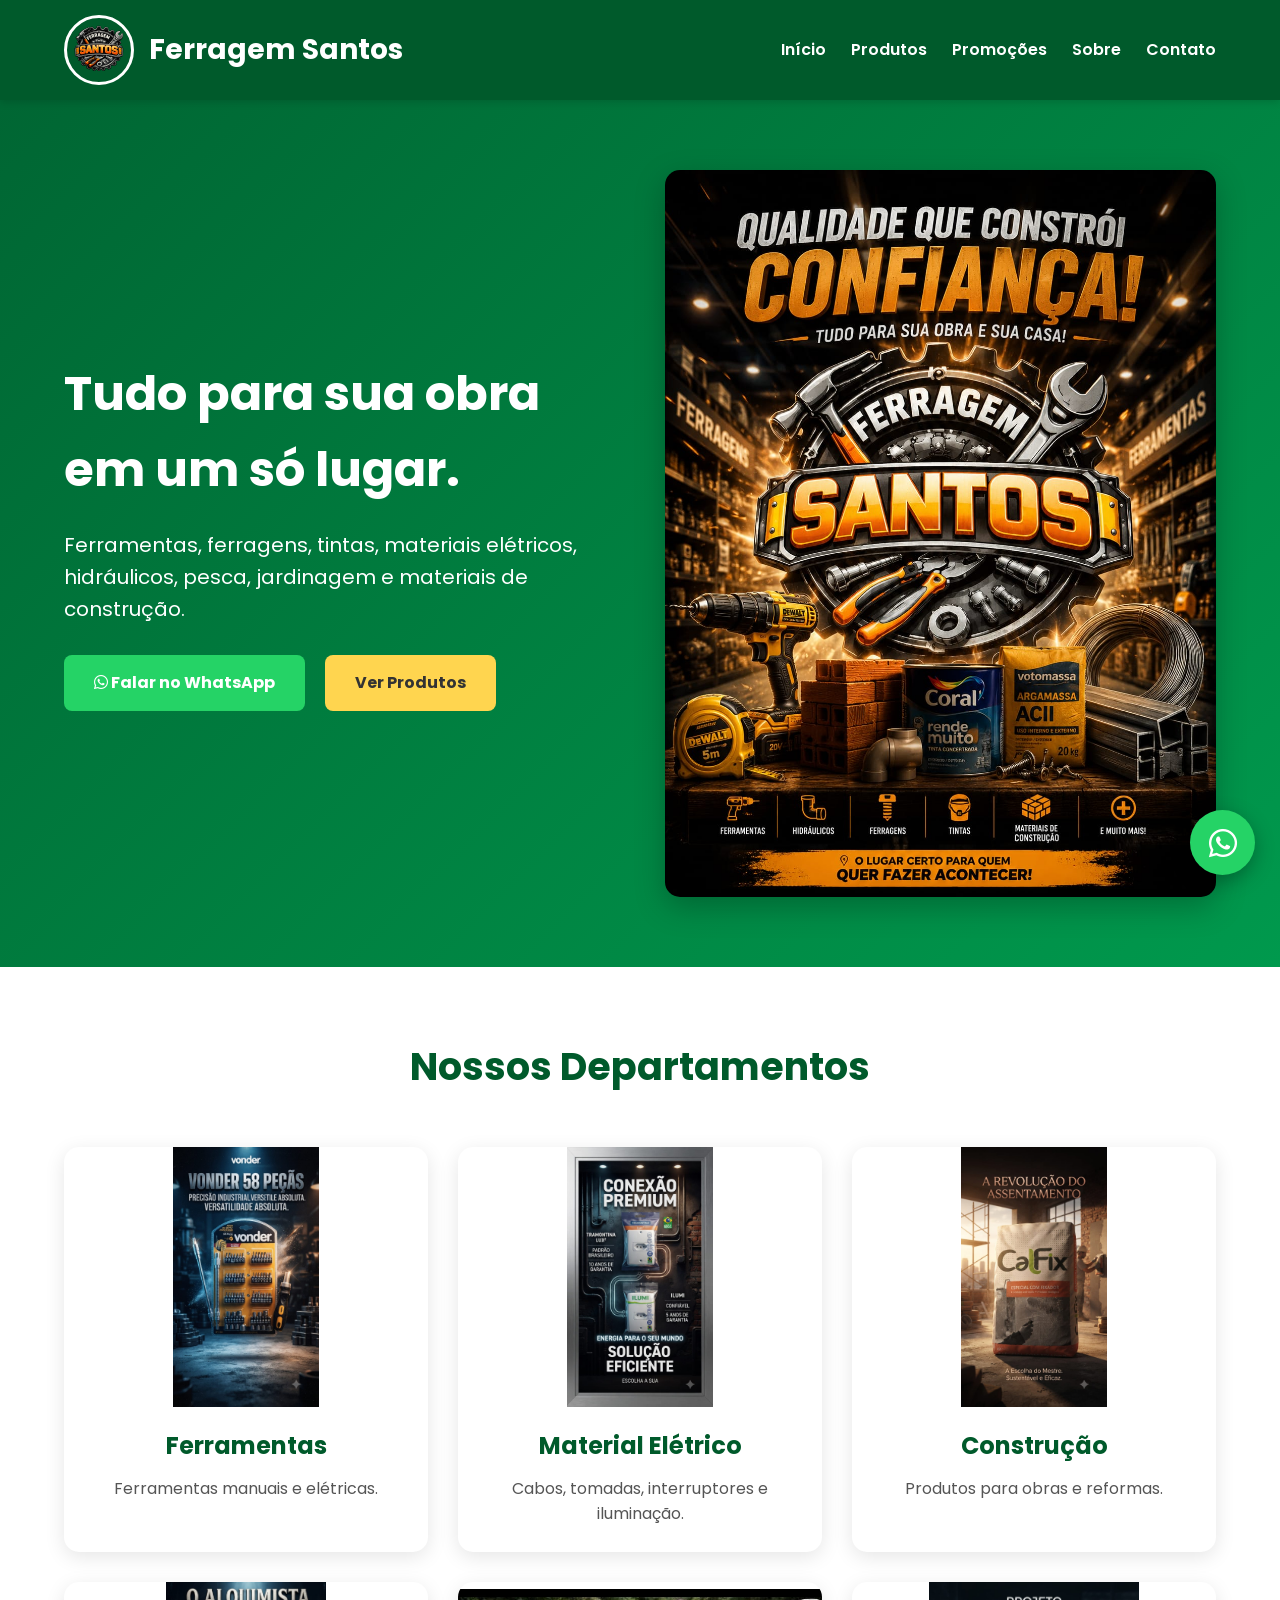
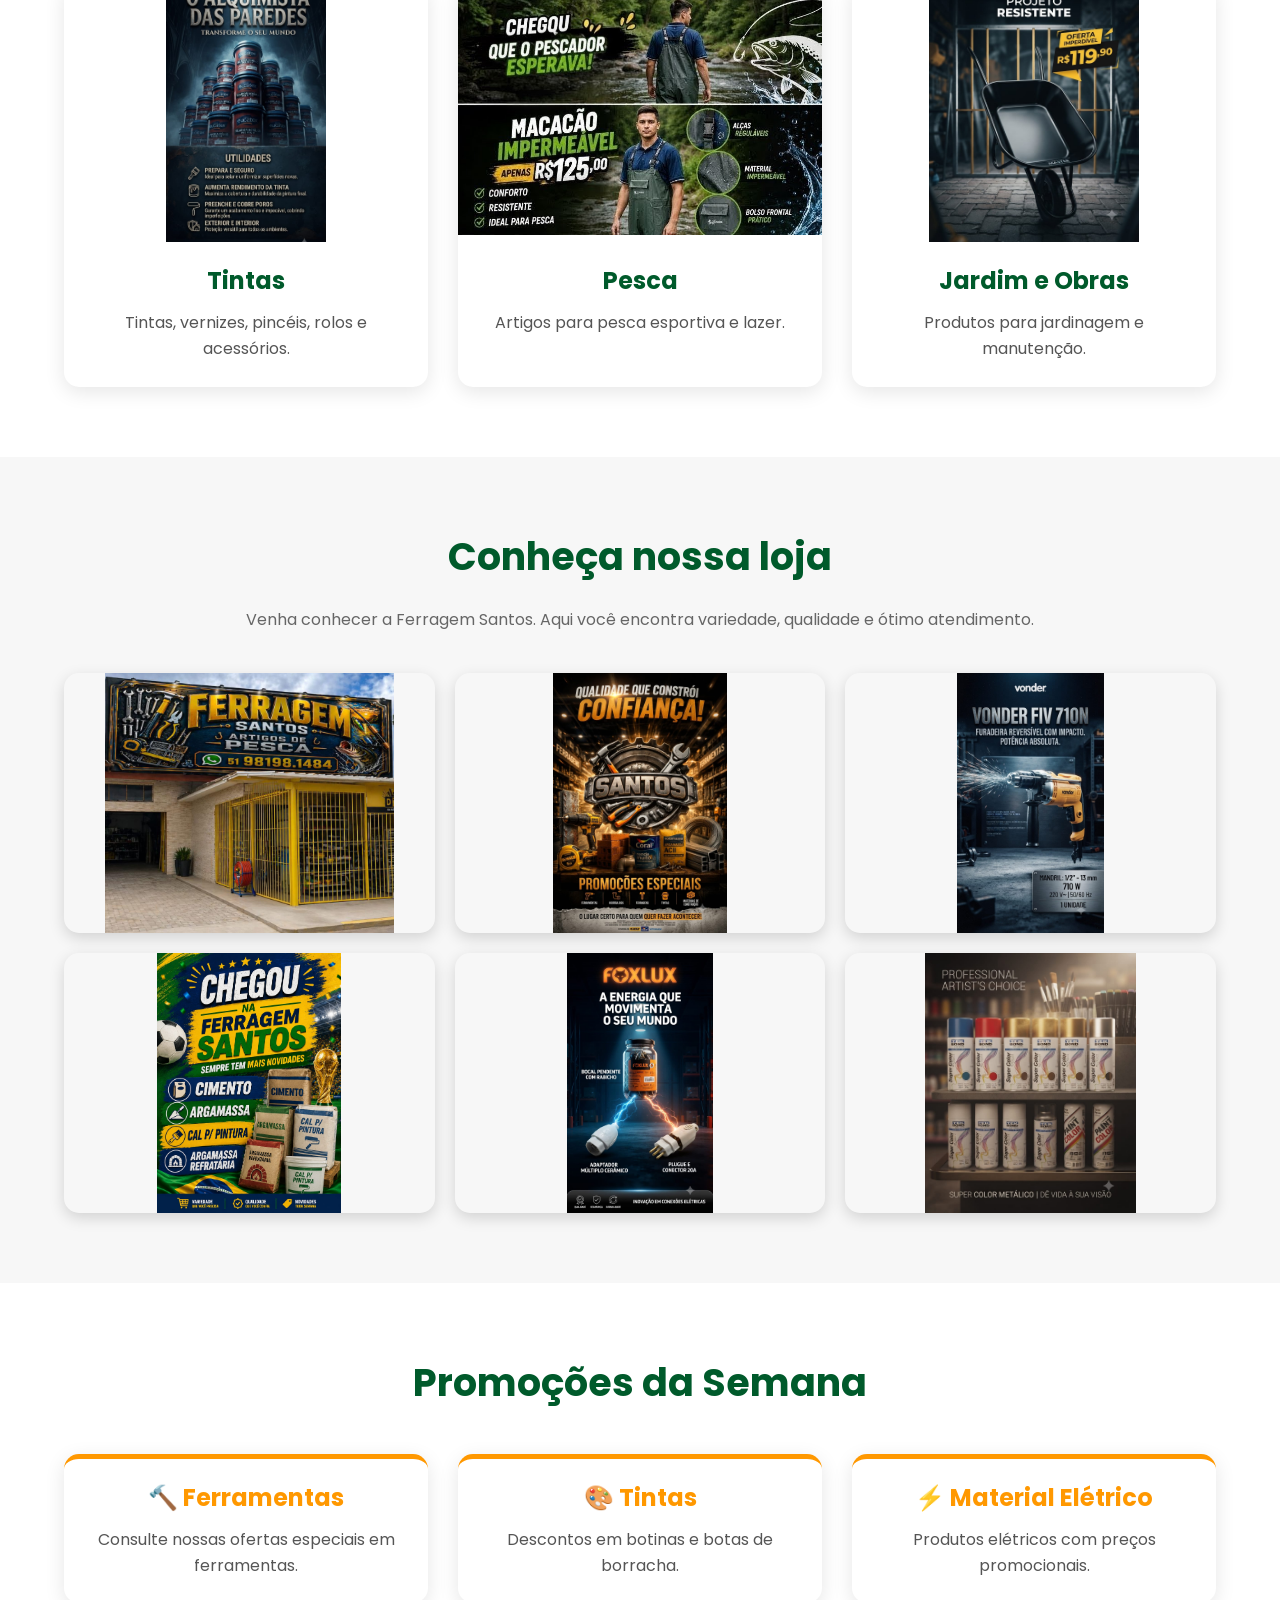
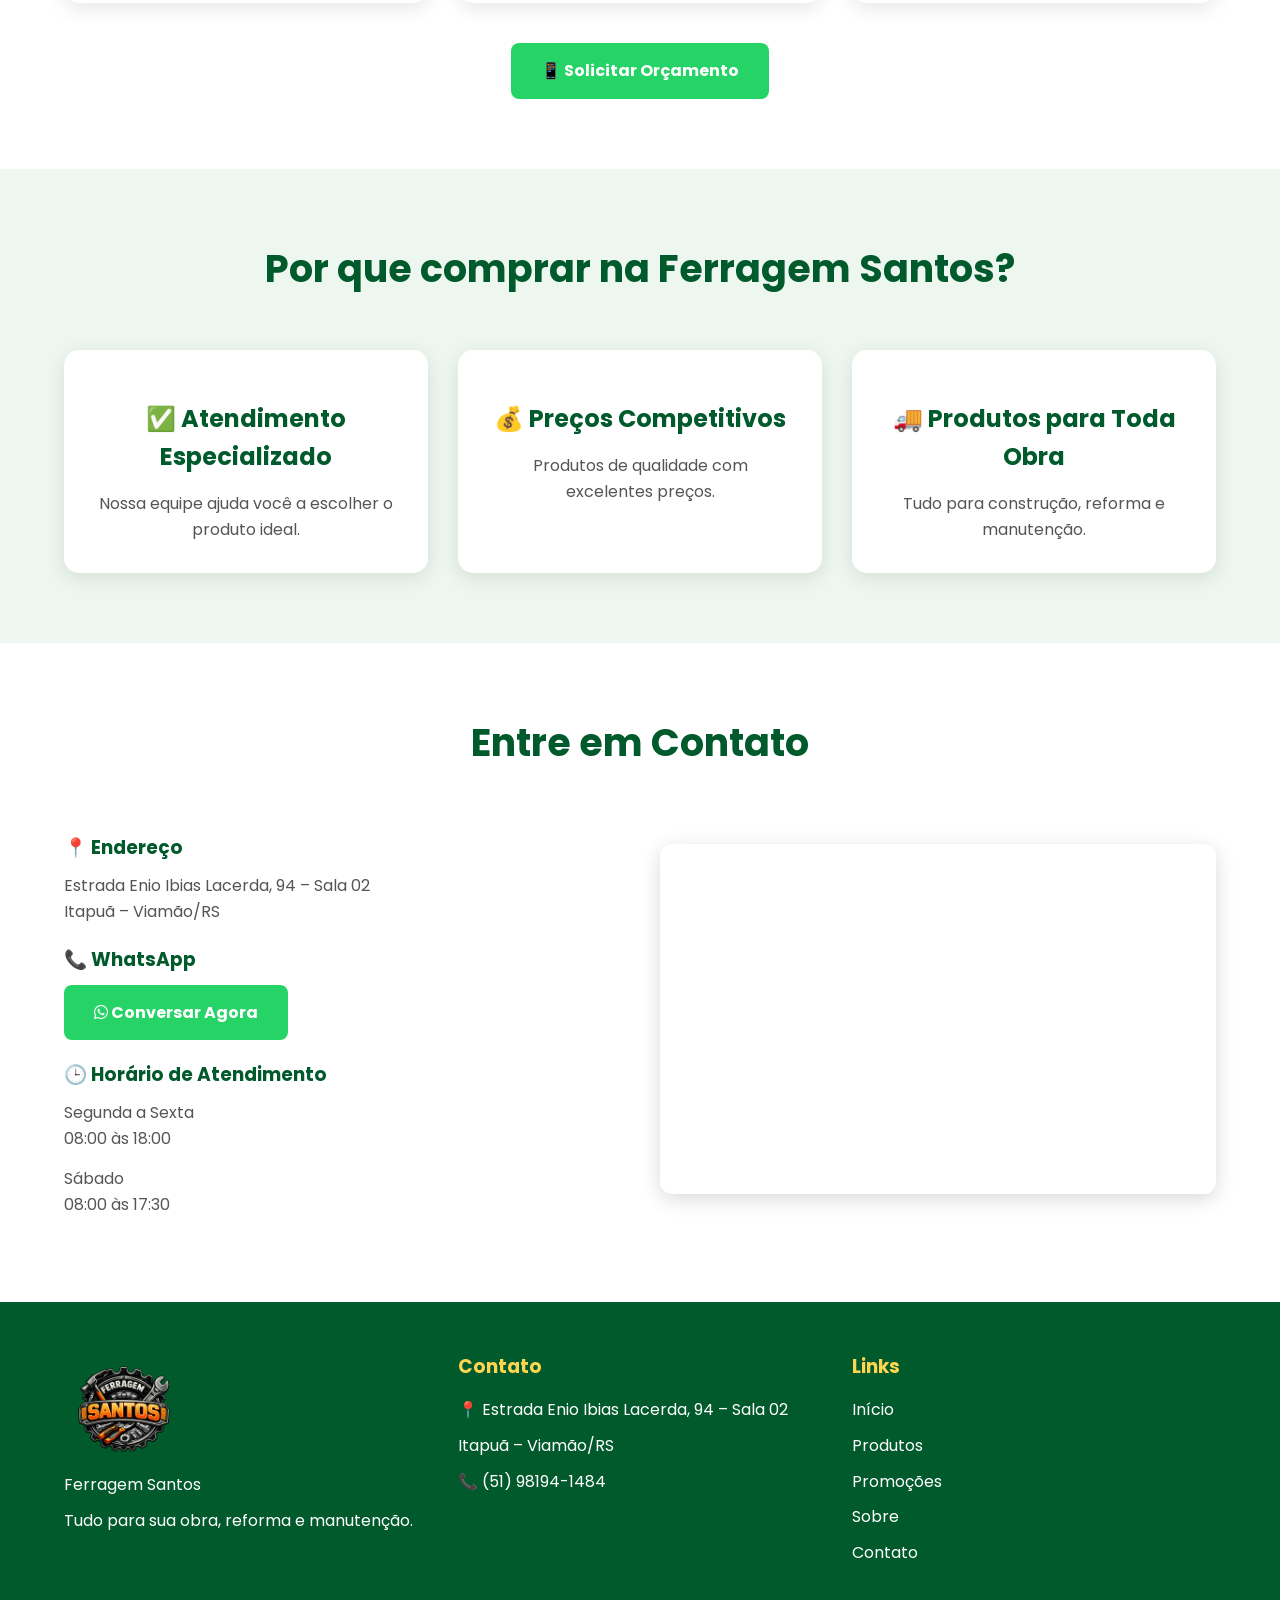
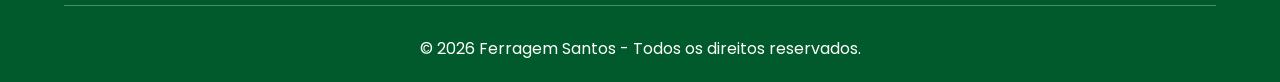
==== commit 5059ff4e: "Update image source for Ferramentas card" ====
--- a/index.html
+++ b/index.html
@@ -116,7 +116,7 @@
 
 <div class="card">
 
-<img src="images/ferramentas17.jpeg" alt="Ferramentas">
+<img src="images/ferramentas8.jpg" alt="Ferramentas">
 
 <h3>Ferramentas</h3>
 
